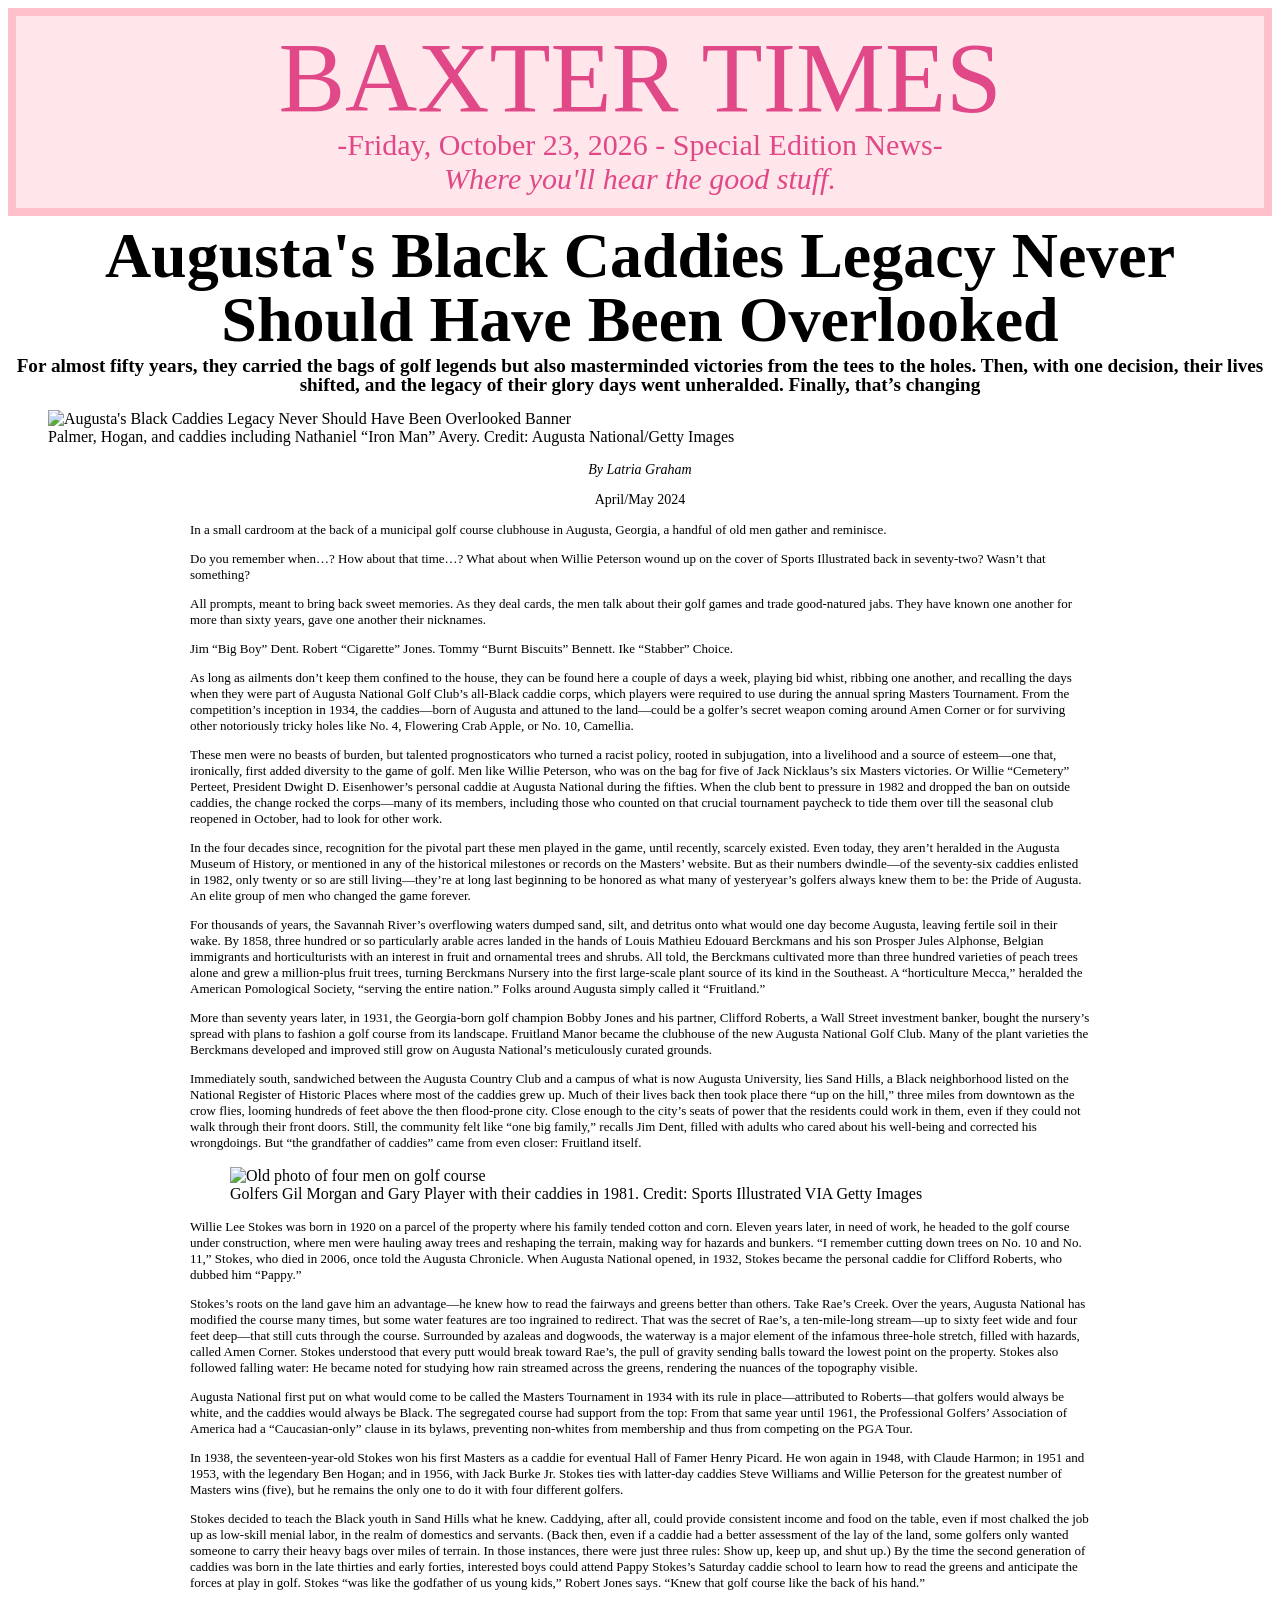
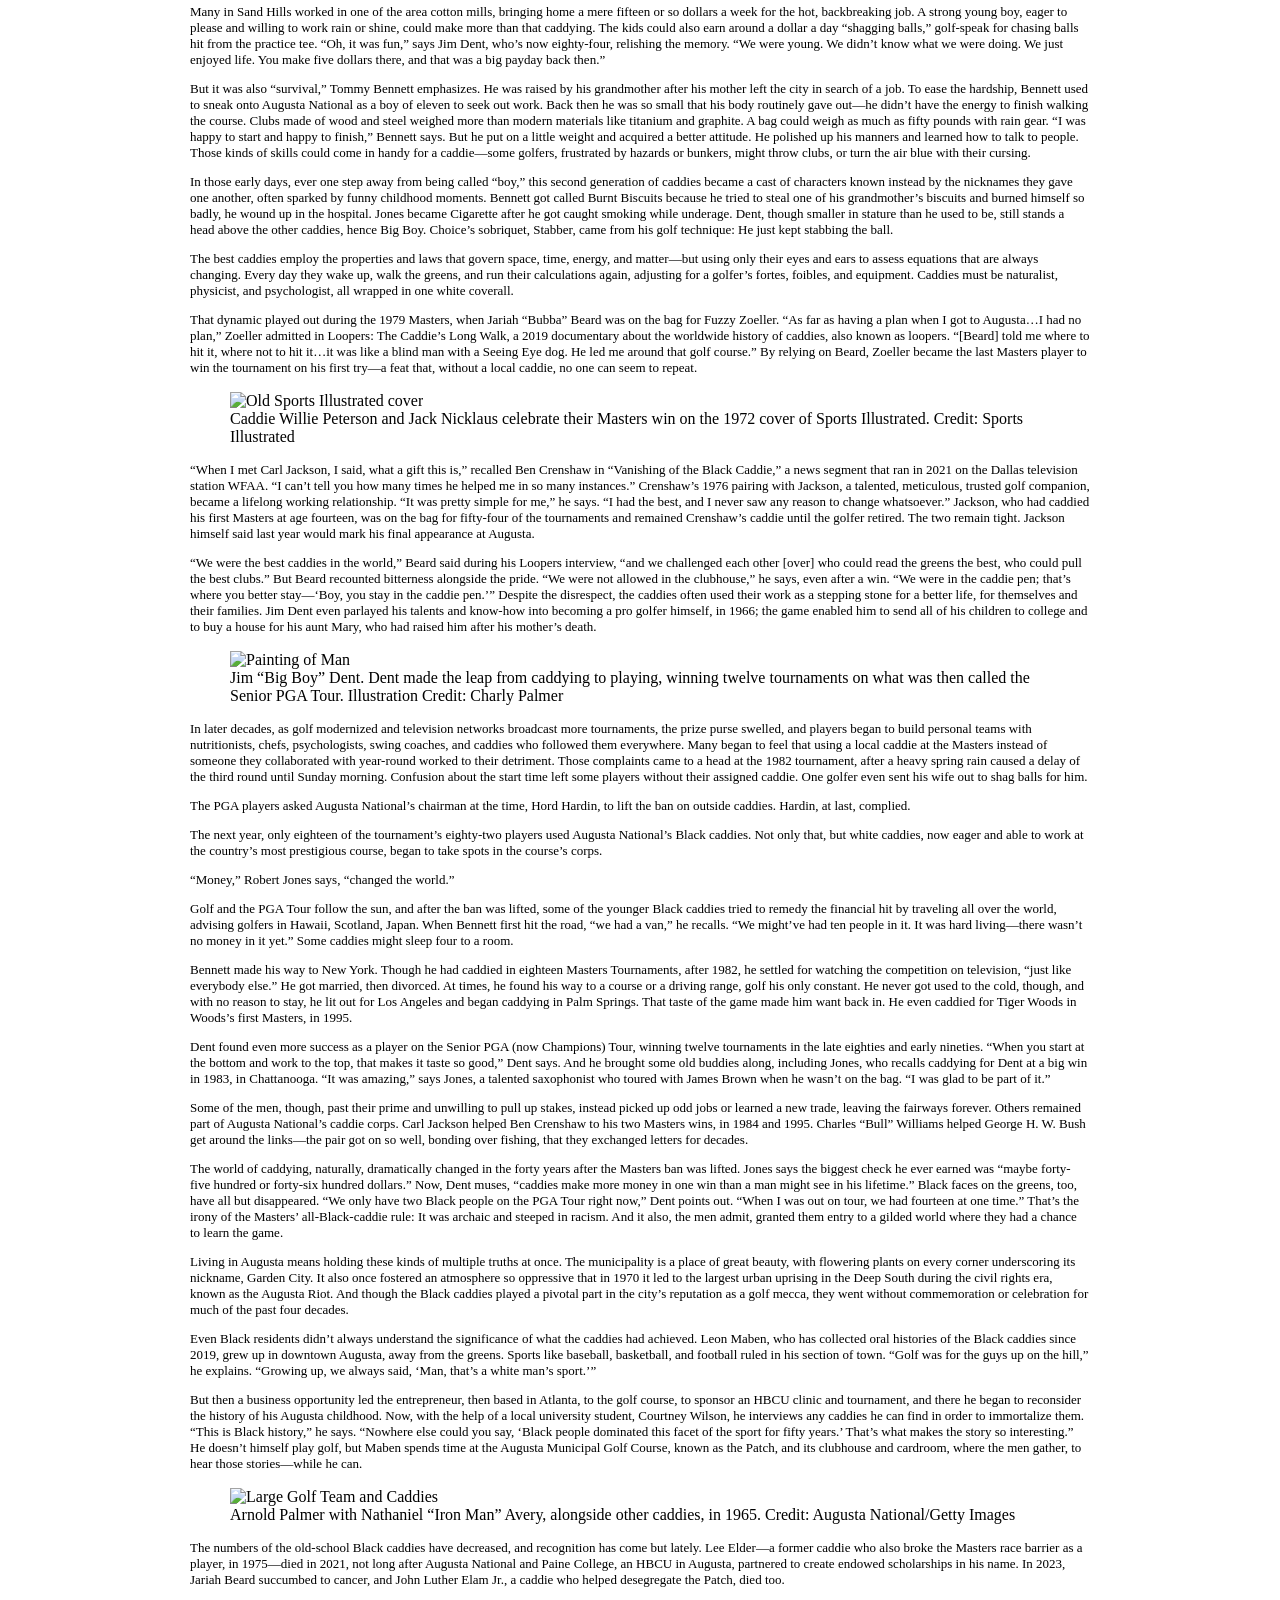
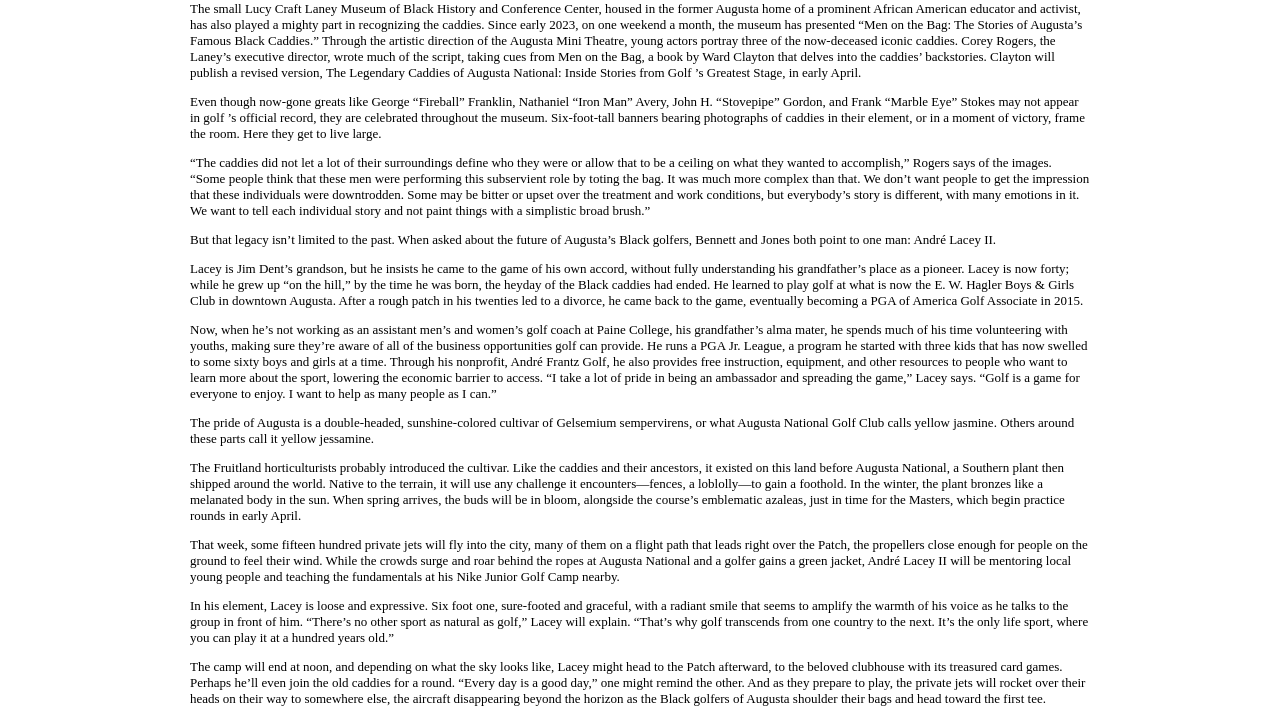
==== JBmidterm/index.html @ 736a3335 "Update index.html" ====
<!DOCTYPE html>
<html lang="en">
    <head>
        <link rel="stylesheet" href="stylesheet.css">
    </head>
    <body>
        <div class="times">
            <h1 class="times2">BAXTER TIMES</h1>
            <p class="date"> -Friday, October 23, 2026 - Special Edition News-</p>
            <p class="goodstuff">Where you'll hear the good stuff.</p>
</div>
        <header>
<title>Augusta's Black Caddies Legacy Never Should Have Been Overlooked</title>
<h1>Augusta's Black Caddies Legacy Never Should Have Been Overlooked</h1>
<h3>For almost fifty years, they carried the bags of golf legends but also masterminded victories from the tees to the holes. Then, with one decision, their lives shifted, and the legacy of their glory days went unheralded. Finally, that’s changing
</h3>

<figure>
<img src="images/image7.jpg" alt="Augusta's Black Caddies Legacy Never Should Have Been Overlooked Banner" class="banner">
<figcaption>Palmer, Hogan, and caddies including Nathaniel “Iron Man” Avery. Credit: Augusta National/Getty Images</figcaption>
</figure>

<section id="byline">
    <p>By Latria Graham</p>
</section>

<section class="published">
<p>April/May 2024</p>
</section>

</header>
<div id="content">

    <section class="para">
<p>In a small cardroom at the back of a municipal golf course clubhouse in Augusta, Georgia, a handful of old men gather and reminisce.
</p></section>

<section class="para">
<p>Do you remember when…? How about that time…? What about when Willie Peterson wound up on the cover of Sports Illustrated back in seventy-two? Wasn’t that something?
</p></section>

<section class="para">
<p>All prompts, meant to bring back sweet memories. As they deal cards, the men talk about their golf games and trade good-natured jabs. They have known one another for more than sixty years, gave one another their nicknames.
</p></section>

<section class="para">
<p>Jim “Big Boy” Dent. Robert “Cigarette” Jones. Tommy “Burnt Biscuits” Bennett. Ike “Stabber” Choice.</p>
</section>

<section class="para">
<p>As long as ailments don’t keep them confined to the house, they can be found here a couple of days a week, playing bid whist, ribbing one another, and recalling the days when they were part of Augusta National Golf Club’s all-Black caddie corps, which players were required to use during the annual spring Masters Tournament. From the competition’s inception in 1934, the caddies—born of Augusta and attuned to the land—could be a golfer’s secret weapon coming around Amen Corner or for surviving other notoriously tricky holes like No. 4, Flowering Crab Apple, or No. 10, Camellia.
</p></section>

<section class="para">
<p>These men were no beasts of burden, but talented prognosticators who turned a racist policy, rooted in subjugation, into a livelihood and a source of esteem—one that, ironically, first added diversity to the game of golf. Men like Willie Peterson, who was on the bag for five of Jack Nicklaus’s six Masters victories. Or Willie “Cemetery” Perteet, President Dwight D. Eisenhower’s personal caddie at Augusta National during the fifties. When the club bent to pressure in 1982 and dropped the ban on outside caddies, the change rocked the corps—many of its members, including those who counted on that crucial tournament paycheck to tide them over till the seasonal club reopened in October, had to look for other work.
</p></section>

<section class="para">
<p>
In the four decades since, recognition for the pivotal part these men played in the game, until recently, scarcely existed. Even today, they aren’t heralded in the Augusta Museum of History, or mentioned in any of the historical milestones or records on the Masters’ website. But as their numbers dwindle—of the seventy-six caddies enlisted in 1982, only twenty or so are still living—they’re at long last beginning to be honored as what many of yesteryear’s golfers always knew them to be: the Pride of Augusta. An elite group of men who changed the game forever.
</p></section>

<section class="para">
<p>
For thousands of years, the Savannah River’s overflowing waters dumped sand, silt, and detritus onto what would one day become Augusta, leaving fertile soil in their wake. By 1858, three hundred or so particularly arable acres landed in the hands of Louis Mathieu Edouard Berckmans and his son Prosper Jules Alphonse, Belgian immigrants and horticulturists with an interest in fruit and ornamental trees and shrubs. All told, the Berckmans cultivated more than three hundred varieties of peach trees alone and grew a million-plus fruit trees, turning Berckmans Nursery into the first large-scale plant source of its kind in the Southeast. A “horticulture Mecca,” heralded the American Pomological Society, “serving the entire nation.” Folks around Augusta simply called it “Fruitland.”
</p></section>

<section class="para">
<p>
More than seventy years later, in 1931, the Georgia-born golf champion Bobby Jones and his partner, Clifford Roberts, a Wall Street investment banker, bought the nursery’s spread with plans to fashion a golf course from its landscape. Fruitland Manor became the clubhouse of the new Augusta National Golf Club. Many of the plant varieties the Berckmans developed and improved still grow on Augusta National’s meticulously curated grounds.
</p></section>

<section class="para">
<p>
Immediately south, sandwiched between the Augusta Country Club and a campus of what is now Augusta University, lies Sand Hills, a Black neighborhood listed on the National Register of Historic Places where most of the caddies grew up. Much of their lives back then took place there “up on the hill,” three miles from downtown as the crow flies, looming hundreds of feet above the then flood-prone city. Close enough to the city’s seats of power that the residents could work in them, even if they could not walk through their front doors. Still, the community felt like “one big family,” recalls Jim Dent, filled with adults who cared about his well-being and corrected his wrongdoings. But “the grandfather of caddies” came from even closer: Fruitland itself.
</p></section>

<figure>
<img src="images/image9.jpg" alt="Old photo of four men on golf course" class="photo">
<figcaption>Golfers Gil Morgan and Gary Player with their caddies in 1981. Credit: Sports Illustrated VIA Getty Images</figcaption>
</figure>

<section class="para">
<p>
Willie Lee Stokes was born in 1920 on a parcel of the property where his family tended cotton and corn. Eleven years later, in need of work, he headed to the golf course under construction, where men were hauling away trees and reshaping the terrain, making way for hazards and bunkers. “I remember cutting down trees on No. 10 and No. 11,” Stokes, who died in 2006, once told the Augusta Chronicle. When Augusta National opened, in 1932, Stokes became the personal caddie for Clifford Roberts, who dubbed him “Pappy.”
</p></section>

<section class="para">
<p>
Stokes’s roots on the land gave him an advantage—he knew how to read the fairways and greens better than others. Take Rae’s Creek. Over the years, Augusta National has modified the course many times, but some water features are too ingrained to redirect. That was the secret of Rae’s, a ten-mile-long stream—up to sixty feet wide and four feet deep—that still cuts through the course. Surrounded by azaleas and dogwoods, the waterway is a major element of the infamous three-hole stretch, filled with hazards, called Amen Corner. Stokes understood that every putt would break toward Rae’s, the pull of gravity sending balls toward the lowest point on the property. Stokes also followed falling water: He became noted for studying how rain streamed across the greens, rendering the nuances of the topography visible.
</p></section>

<section class="para">
<p>
Augusta National first put on what would come to be called the Masters Tournament in 1934 with its rule in place—attributed to Roberts—that golfers would always be white, and the caddies would always be Black. The segregated course had support from the top: From that same year until 1961, the Professional Golfers’ Association of America had a “Caucasian-only” clause in its bylaws, preventing non-whites from membership and thus from competing on the PGA Tour.
</p></section>

<section class="para">
<p>
In 1938, the seventeen-year-old Stokes won his first Masters as a caddie for eventual Hall of Famer Henry Picard. He won again in 1948, with Claude Harmon; in 1951 and 1953, with the legendary Ben Hogan; and in 1956, with Jack Burke Jr. Stokes ties with latter-day caddies Steve Williams and Willie Peterson for the greatest number of Masters wins (five), but he remains the only one to do it with four different golfers.
</p></section>

<section class="para">
<p>
Stokes decided to teach the Black youth in Sand Hills what he knew. Caddying, after all, could provide consistent income and food on the table, even if most chalked the job up as low-skill menial labor, in the realm of domestics and servants. (Back then, even if a caddie had a better assessment of the lay of the land, some golfers only wanted someone to carry their heavy bags over miles of terrain. In those instances, there were just three rules: Show up, keep up, and shut up.) By the time the second generation of caddies was born in the late thirties and early forties, interested boys could attend Pappy Stokes’s Saturday caddie school to learn how to read the greens and anticipate the forces at play in golf. Stokes “was like the godfather of us young kids,” Robert Jones says. “Knew that golf course like the back of his hand.”
</p></section>

<section class="para">
<p>
Many in Sand Hills worked in one of the area cotton mills, bringing home a mere fifteen or so dollars a week for the hot, backbreaking job. A strong young boy, eager to please and willing to work rain or shine, could make more than that caddying. The kids could also earn around a dollar a day “shagging balls,” golf-speak for chasing balls hit from the practice tee. “Oh, it was fun,” says Jim Dent, who’s now eighty-four, relishing the memory. “We were young. We didn’t know what we were doing. We just enjoyed life. You make five dollars there, and that was a big payday back then.”
</p></section>

<section class="para">
<p>
But it was also “survival,” Tommy Bennett emphasizes. He was raised by his grandmother after his mother left the city in search of a job. To ease the hardship, Bennett used to sneak onto Augusta National as a boy of eleven to seek out work. Back then he was so small that his body routinely gave out—he didn’t have the energy to finish walking the course. Clubs made of wood and steel weighed more than modern materials like titanium and graphite. A bag could weigh as much as fifty pounds with rain gear. “I was happy to start and happy to finish,” Bennett says. But he put on a little weight and acquired a better attitude. He polished up his manners and learned how to talk to people. Those kinds of skills could come in handy for a caddie—some golfers, frustrated by hazards or bunkers, might throw clubs, or turn the air blue with their cursing.
</p></section>

<section class="para">
<p>
In those early days, ever one step away from being called “boy,” this second generation of caddies became a cast of characters known instead by the nicknames they gave one another, often sparked by funny childhood moments. Bennett got called Burnt Biscuits because he tried to steal one of his grandmother’s biscuits and burned himself so badly, he wound up in the hospital. Jones became Cigarette after he got caught smoking while underage. Dent, though smaller in stature than he used to be, still stands a head above the other caddies, hence Big Boy. Choice’s sobriquet, Stabber, came from his golf technique: He just kept stabbing the ball.
</p></section>

<section class="para">
<p>
The best caddies employ the properties and laws that govern space, time, energy, and matter—but using only their eyes and ears to assess equations that are always changing. Every day they wake up, walk the greens, and run their calculations again, adjusting for a golfer’s fortes, foibles, and equipment. Caddies must be naturalist, physicist, and psychologist, all wrapped in one white coverall.
</p></section>

<section class="para">
<p>
That dynamic played out during the 1979 Masters, when Jariah “Bubba” Beard was on the bag for Fuzzy Zoeller. “As far as having a plan when I got to Augusta…I had no plan,” Zoeller admitted in Loopers: The Caddie’s Long Walk, a 2019 documentary about the worldwide history of caddies, also known as loopers. “[Beard] told me where to hit it, where not to hit it…it was like a blind man with a Seeing Eye dog. He led me around that golf course.” By relying on Beard, Zoeller became the last Masters player to win the tournament on his first try—a feat that, without a local caddie, no one can seem to repeat.
</p></section>

<figure>
<img src="images/image4.jpg" alt="Old Sports Illustrated cover" class="photo">
<figcaption>Caddie Willie Peterson and Jack Nicklaus celebrate their Masters win on the 1972 cover of Sports Illustrated. Credit: Sports Illustrated</figcaption>
</figure>

<section class="para">
<p>
“When I met Carl Jackson, I said, what a gift this is,” recalled Ben Crenshaw in “Vanishing of the Black Caddie,” a news segment that ran in 2021 on the Dallas television station WFAA. “I can’t tell you how many times he helped me in so many instances.” Crenshaw’s 1976 pairing with Jackson, a talented, meticulous, trusted golf companion, became a lifelong working relationship. “It was pretty simple for me,” he says. “I had the best, and I never saw any reason to change whatsoever.” Jackson, who had caddied his first Masters at age fourteen, was on the bag for fifty-four of the tournaments and remained Crenshaw’s caddie until the golfer retired. The two remain tight. Jackson himself said last year would mark his final appearance at Augusta.
</p></section>

<section class="para">
<p>
“We were the best caddies in the world,” Beard said during his Loopers interview, “and we challenged each other [over] who could read the greens the best, who could pull the best clubs.” But Beard recounted bitterness alongside the pride. “We were not allowed in the clubhouse,” he says, even after a win. “We were in the caddie pen; that’s where you better stay—‘Boy, you stay in the caddie pen.’” Despite the disrespect, the caddies often used their work as a stepping stone for a better life, for themselves and their families. Jim Dent even parlayed his talents and know-how into becoming a pro golfer himself, in 1966; the game enabled him to send all of his children to college and to buy a house for his aunt Mary, who had raised him after his mother’s death.
</p></section>

<figure>
<img src="images/image6.jpg" alt="Painting of Man" class="photo">
<figcaption>Jim “Big Boy” Dent. Dent made the leap from caddying to playing, winning twelve tournaments on what was then called the Senior PGA Tour. Illustration Credit: Charly Palmer
</figcaption>
</figure>

<section class="para">
<p>
In later decades, as golf modernized and television networks broadcast more tournaments, the prize purse swelled, and players began to build personal teams with nutritionists, chefs, psychologists, swing coaches, and caddies who followed them everywhere. Many began to feel that using a local caddie at the Masters instead of someone they collaborated with year-round worked to their detriment. Those complaints came to a head at the 1982 tournament, after a heavy spring rain caused a delay of the third round until Sunday morning. Confusion about the start time left some players without their assigned caddie. One golfer even sent his wife out to shag balls for him.
</p></section>

<section class="para">
<p>
The PGA players asked Augusta National’s chairman at the time, Hord Hardin, to lift the ban on outside caddies. Hardin, at last, complied.
</p></section>

<section class="para">
<p>
The next year, only eighteen of the tournament’s eighty-two players used Augusta National’s Black caddies. Not only that, but white caddies, now eager and able to work at the country’s most prestigious course, began to take spots in the course’s corps.
</p></section>

<section class="para">
<p>
“Money,” Robert Jones says, “changed the world.”
</p></section>

<section class="para">
<p>
Golf and the PGA Tour follow the sun, and after the ban was lifted, some of the younger Black caddies tried to remedy the financial hit by traveling all over the world, advising golfers in Hawaii, Scotland, Japan. When Bennett first hit the road, “we had a van,” he recalls. “We might’ve had ten people in it. It was hard living—there wasn’t no money in it yet.” Some caddies might sleep four to a room.
</p></section>

<section class="para">
<p>
Bennett made his way to New York. Though he had caddied in eighteen Masters Tournaments, after 1982, he settled for watching the competition on television, “just like everybody else.” He got married, then divorced. At times, he found his way to a course or a driving range, golf his only constant. He never got used to the cold, though, and with no reason to stay, he lit out for Los Angeles and began caddying in Palm Springs. That taste of the game made him want back in. He even caddied for Tiger Woods in Woods’s first Masters, in 1995.
</p></section>

<section class="para">
<p>
Dent found even more success as a player on the Senior PGA (now Champions) Tour, winning twelve tournaments in the late eighties and early nineties. “When you start at the bottom and work to the top, that makes it taste so good,” Dent says. And he brought some old buddies along, including Jones, who recalls caddying for Dent at a big win in 1983, in Chattanooga. “It was amazing,” says Jones, a talented saxophonist who toured with James Brown when he wasn’t on the bag. “I was glad to be part of it.”
</p></section>

<section class="para">
<p>
Some of the men, though, past their prime and unwilling to pull up stakes, instead picked up odd jobs or learned a new trade, leaving the fairways forever. Others remained part of Augusta National’s caddie corps. Carl Jackson helped Ben Crenshaw to his two Masters wins, in 1984 and 1995. Charles “Bull” Williams helped George H. W. Bush get around the links—the pair got on so well, bonding over fishing, that they exchanged letters for decades.
</p></section>

<section class="para">
<p>
The world of caddying, naturally, dramatically changed in the forty years after the Masters ban was lifted. Jones says the biggest check he ever earned was “maybe forty-five hundred or forty-six hundred dollars.” Now, Dent muses, “caddies make more money in one win than a man might see in his lifetime.” Black faces on the greens, too, have all but disappeared. “We only have two Black people on the PGA Tour right now,” Dent points out. “When I was out on tour, we had fourteen at one time.” That’s the irony of the Masters’ all-Black-caddie rule: It was archaic and steeped in racism. And it also, the men admit, granted them entry to a gilded world where they had a chance to learn the game.
</p></section>

<section class="para">
<p>
Living in Augusta means holding these kinds of multiple truths at once. The municipality is a place of great beauty, with flowering plants on every corner underscoring its nickname, Garden City. It also once fostered an atmosphere so oppressive that in 1970 it led to the largest urban uprising in the Deep South during the civil rights era, known as the Augusta Riot. And though the Black caddies played a pivotal part in the city’s reputation as a golf mecca, they went without commemoration or celebration for much of the past four decades.
</p></section>

<section class="para">
<p>
Even Black residents didn’t always understand the significance of what the caddies had achieved. Leon Maben, who has collected oral histories of the Black caddies since 2019, grew up in downtown Augusta, away from the greens. Sports like baseball, basketball, and football ruled in his section of town. “Golf was for the guys up on the hill,” he explains. “Growing up, we always said, ‘Man, that’s a white man’s sport.’”
</p></section>

<section class="para">
<p>
But then a business opportunity led the entrepreneur, then based in Atlanta, to the golf course, to sponsor an HBCU clinic and tournament, and there he began to reconsider the history of his Augusta childhood. Now, with the help of a local university student, Courtney Wilson, he interviews any caddies he can find in order to immortalize them. “This is Black history,” he says. “Nowhere else could you say, ‘Black people dominated this facet of the sport for fifty years.’ That’s what makes the story so interesting.” He doesn’t himself play golf, but Maben spends time at the Augusta Municipal Golf Course, known as the Patch, and its clubhouse and cardroom, where the men gather, to hear those stories—while he can.
</p></section>

<figure>
<img src="images/image3.jpg" alt="Large Golf Team and Caddies" class="photo">
<figcaption>Arnold Palmer with Nathaniel “Iron Man” Avery, alongside other caddies, in 1965. Credit: Augusta National/Getty Images</figcaption>
</figure>

<section class="para">
<p>
The numbers of the old-school Black caddies have decreased, and recognition has come but lately. Lee Elder—a former caddie who also broke the Masters race barrier as a player, in 1975—died in 2021, not long after Augusta National and Paine College, an HBCU in Augusta, partnered to create endowed scholarships in his name. In 2023, Jariah Beard succumbed to cancer, and John Luther Elam Jr., a caddie who helped desegregate the Patch, died too.
</p></section>

<section class="para">
<p>
The small Lucy Craft Laney Museum of Black History and Conference Center, housed in the former Augusta home of a prominent African American educator and activist, has also played a mighty part in recognizing the caddies. Since early 2023, on one weekend a month, the museum has presented “Men on the Bag: The Stories of Augusta’s Famous Black Caddies.” Through the artistic direction of the Augusta Mini Theatre, young actors portray three of the now-deceased iconic caddies. Corey Rogers, the Laney’s executive director, wrote much of the script, taking cues from Men on the Bag, a book by Ward Clayton that delves into the caddies’ backstories. Clayton will publish a revised version, The Legendary Caddies of Augusta National: Inside Stories from Golf ’s Greatest Stage, in early April.
</p></section>

<section class="para">
<p>
Even though now-gone greats like George “Fireball” Franklin, Nathaniel “Iron Man” Avery, John H. “Stovepipe” Gordon, and Frank “Marble Eye” Stokes may not appear in golf ’s official record, they are celebrated throughout the museum. Six-foot-tall banners bearing photographs of caddies in their element, or in a moment of victory, frame the room. Here they get to live large.
</p></section>

<section class="para">
<p>
“The caddies did not let a lot of their surroundings define who they were or allow that to be a ceiling on what they wanted to accomplish,” Rogers says of the images. “Some people think that these men were performing this subservient role by toting the bag. It was much more complex than that. We don’t want people to get the impression that these individuals were downtrodden. Some may be bitter or upset over the treatment and work conditions, but everybody’s story is different, with many emotions in it. We want to tell each individual story and not paint things with a simplistic broad brush.”
</p></section>

<section class="para">
<p>
But that legacy isn’t limited to the past. When asked about the future of Augusta’s Black golfers, Bennett and Jones both point to one man: André Lacey II.
</p></section>

<section class="para">
<p>
Lacey is Jim Dent’s grandson, but he insists he came to the game of his own accord, without fully understanding his grandfather’s place as a pioneer. Lacey is now forty; while he grew up “on the hill,” by the time he was born, the heyday of the Black caddies had ended. He learned to play golf at what is now the E. W. Hagler Boys & Girls Club in downtown Augusta. After a rough patch in his twenties led to a divorce, he came back to the game, eventually becoming a PGA of America Golf Associate in 2015.
</p></section>

<section class="para">
<p>
Now, when he’s not working as an assistant men’s and women’s golf coach at Paine College, his grandfather’s alma mater, he spends much of his time volunteering with youths, making sure they’re aware of all of the business opportunities golf can provide. He runs a PGA Jr. League, a program he started with three kids that has now swelled to some sixty boys and girls at a time. Through his nonprofit, André Frantz Golf, he also provides free instruction, equipment, and other resources to people who want to learn more about the sport, lowering the economic barrier to access. “I take a lot of pride in being an ambassador and spreading the game,” Lacey says. “Golf is a game for everyone to enjoy. I want to help as many people as I can.”
</p></section>

<section class="para">
<p>
The pride of Augusta is a double-headed, sunshine-colored cultivar of Gelsemium sempervirens, or what Augusta National Golf Club calls yellow jasmine. Others around these parts call it yellow jessamine.
</p></section>

<section class="para">
<p>
The Fruitland horticulturists probably introduced the cultivar. Like the caddies and their ancestors, it existed on this land before Augusta National, a Southern plant then shipped around the world. Native to the terrain, it will use any challenge it encounters—fences, a loblolly—to gain a foothold. In the winter, the plant bronzes like a melanated body in the sun. When spring arrives, the buds will be in bloom, alongside the course’s emblematic azaleas, just in time for the Masters, which begin practice rounds in early April.
</p></section>

<section class="para">
<p>
That week, some fifteen hundred private jets will fly into the city, many of them on a flight path that leads right over the Patch, the propellers close enough for people on the ground to feel their wind. While the crowds surge and roar behind the ropes at Augusta National and a golfer gains a green jacket, André Lacey II will be mentoring local young people and teaching the fundamentals at his Nike Junior Golf Camp nearby.
</p></section>

<section class="para">
<p>
In his element, Lacey is loose and expressive. Six foot one, sure-footed and graceful, with a radiant smile that seems to amplify the warmth of his voice as he talks to the group in front of him. “There’s no other sport as natural as golf,” Lacey will explain. “That’s why golf transcends from one country to the next. It’s the only life sport, where you can play it at a hundred years old.”
</p></section>

<section class="para">
<p>
    The camp will end at noon, and depending on what the sky looks like, Lacey might head to the Patch afterward, to the beloved clubhouse with its treasured card games. Perhaps he’ll even join the old caddies for a round. “Every day is a good day,” one might remind the other. And as they prepare to play, the private jets will rocket over their heads on their way to somewhere else, the aircraft disappearing beyond the horizon as the Black golfers of Augusta shoulder their bags and head toward the first tee.
</p></section>

</div>
    </body>
</html>
---- JBmidterm/stylesheet.css ----
.banner {
    width:100%;
    text-align:center;
    height: auto;
    margin: 0 auto;
}
#content {
    margin: 0 auto;
width: 900px;
}
h1 {
    text-align: center; 
    font-size: 4em;
    margin-top: 8px;
    margin-bottom: 4px;
    line-height: 1;
    font-family: Georgia, "sans-serif";
}
h3 {
    font-family: Georgia, "sans-serif";
    margin-top: 0;
    margin-bottom: 8px;
    font-size: 1.2em;
    text-align: center;
    line-height: 1;
}
#byline {
    text-align: center;
    font-family: Georgia, "sans-serif";
    font-size: 14px;
    font-style: italic;
}
.published {
    font-size: 14px;
    text-align: center;
    font-family: Georgia, "sans-serif";
}
.para {
    font-family: Georgia, "sans-serif";
    font-size: 13px;
}
.times {
    text-align: center;
    height: auto;
    border: 8px solid pink;
    background-color: rgb(255, 230,234);
    border-top: 8px solid pink;
    border-bottom: 8px solid pink;
    padding: 12px;
}
.times2 {
    color: rgb(225, 72, 136);
    font: 100px Georgia, "sans-serif";
font-style: bold;
padding: 0;
margin: 0;
line-height: 1;
}
.date {
        color: rgb(225, 72, 136);
font-size: 30px; 
margin: 0;
padding: 0;
letter-spacing: normal;
}
.goodstuff {
            color: rgb(225, 72, 136);
font-size: 30px;
font-style: italic;
letter-spacing: normal;
margin: 0;
}
.photo {
    text-align: center;
    width: 100%;
    margin: 0 auto;
    height: auto;
}
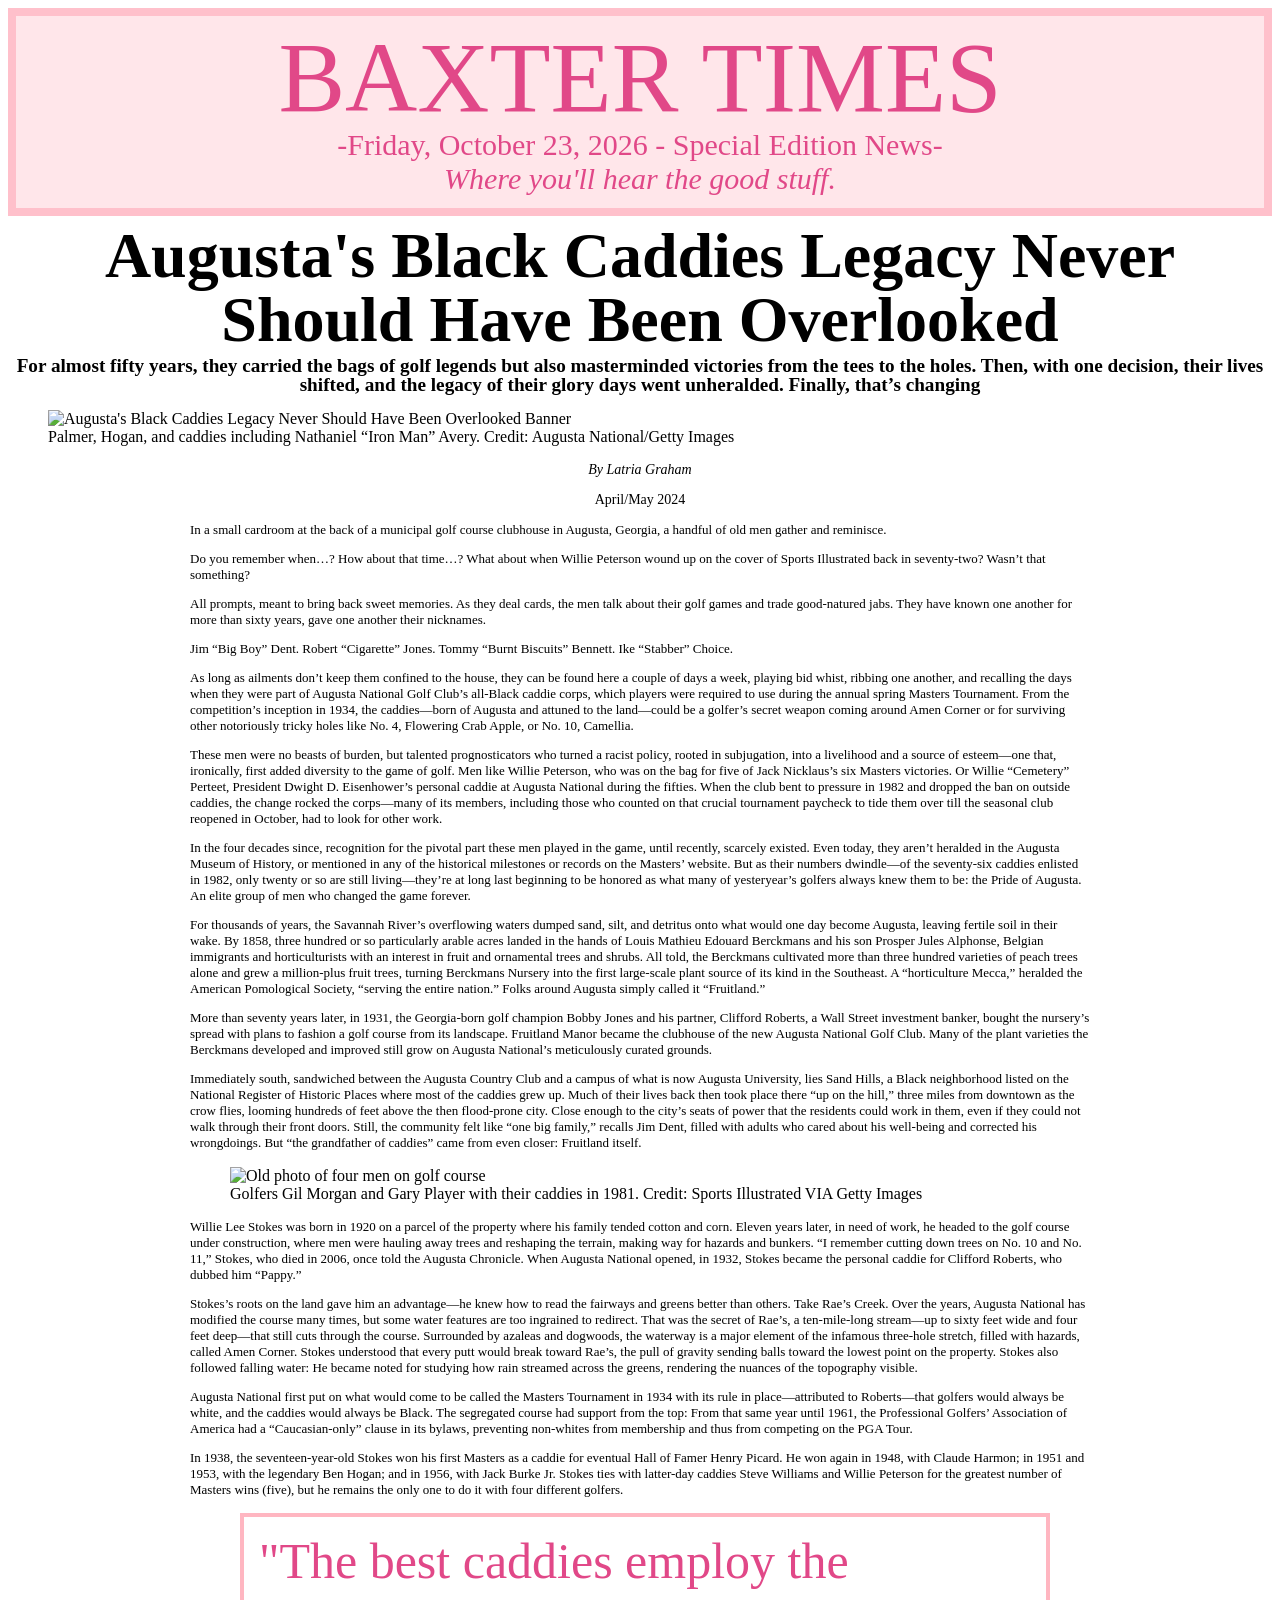
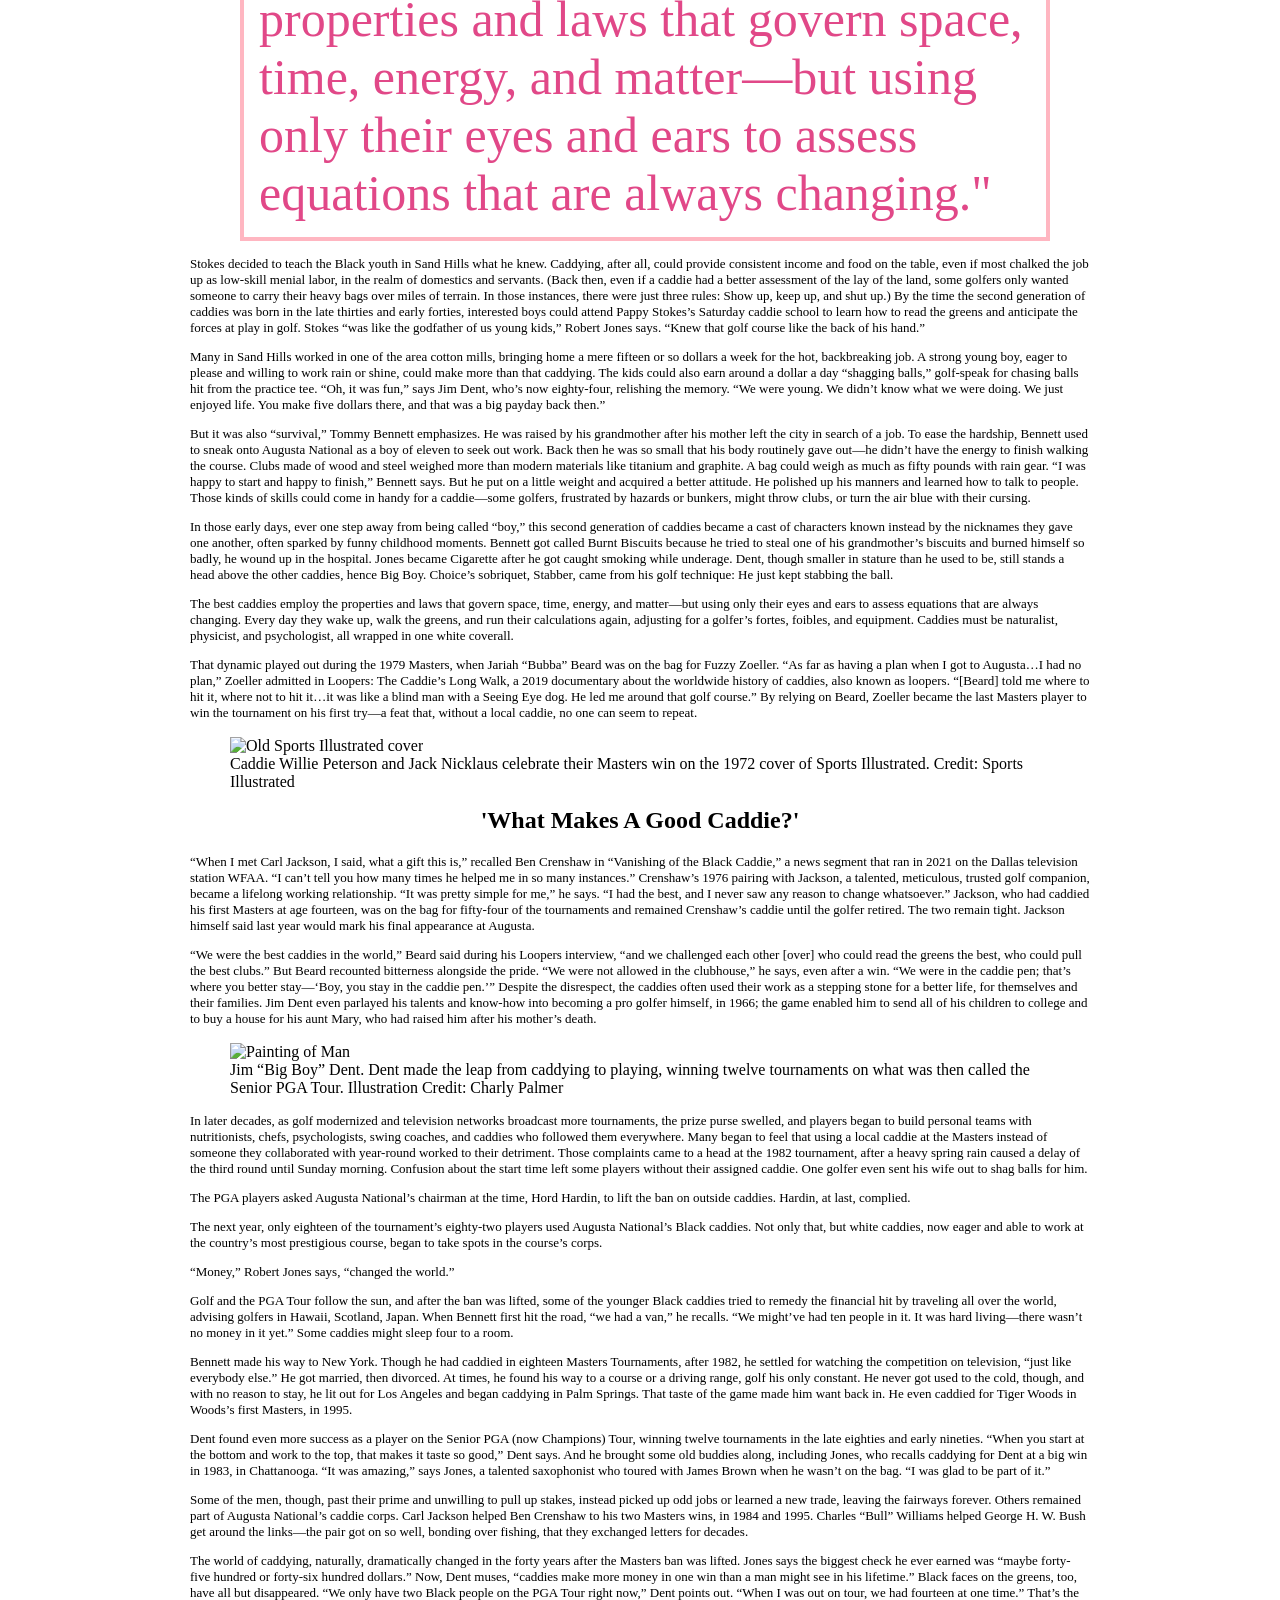
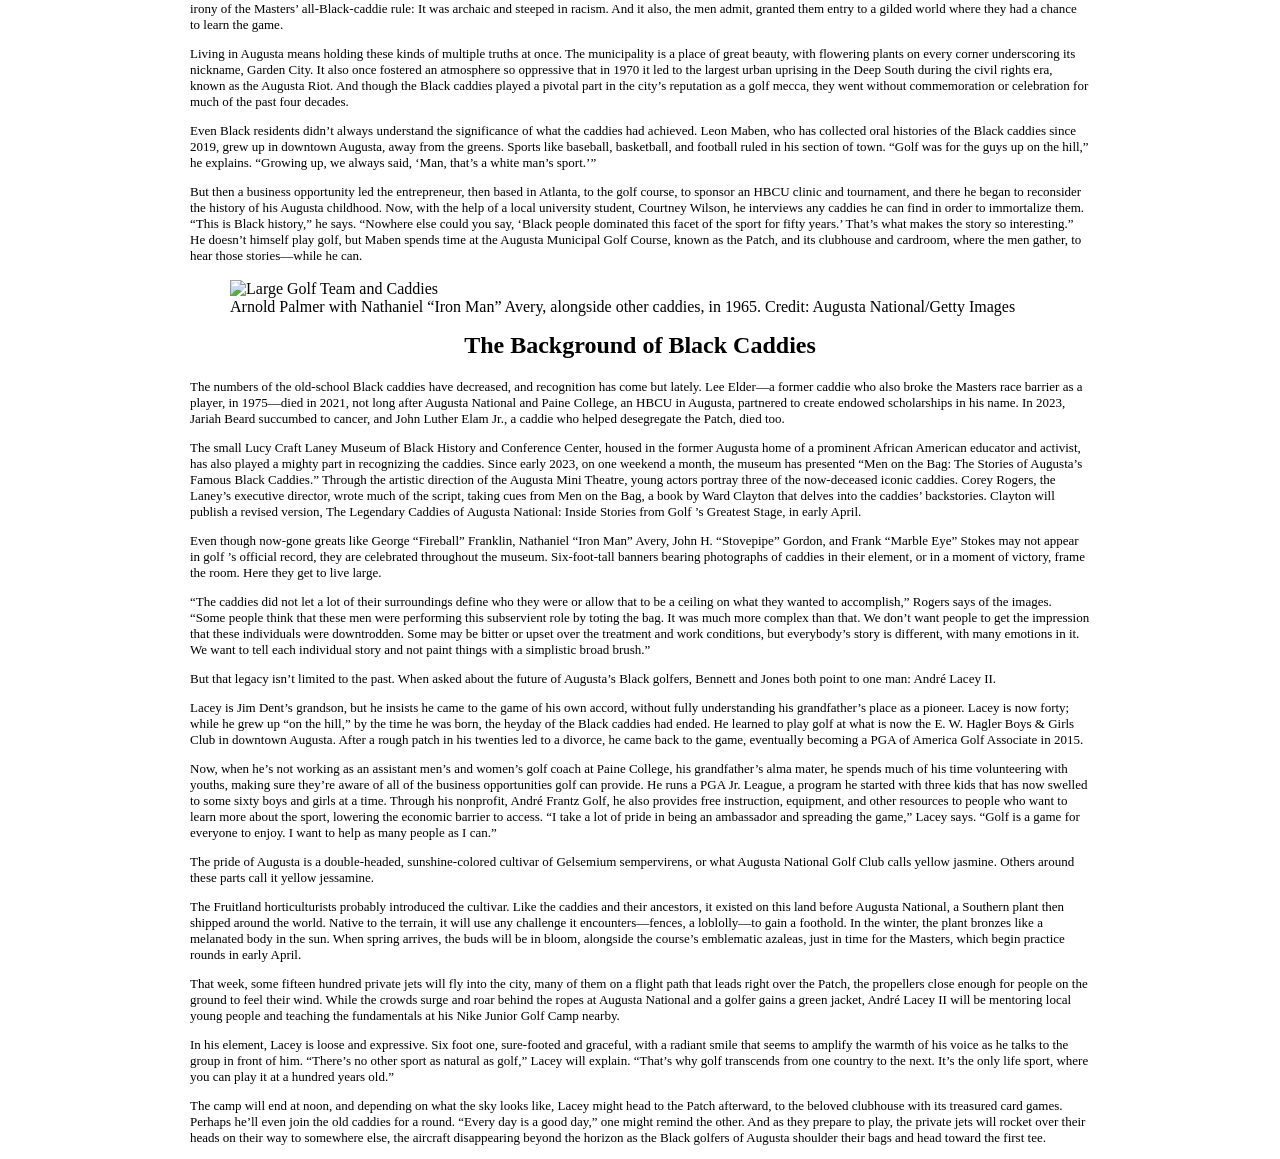
==== commit d5f72b2d: "commit" ====
--- a/JBmidterm/index.html
+++ b/JBmidterm/index.html
@@ -100,6 +100,8 @@
 In 1938, the seventeen-year-old Stokes won his first Masters as a caddie for eventual Hall of Famer Henry Picard. He won again in 1948, with Claude Harmon; in 1951 and 1953, with the legendary Ben Hogan; and in 1956, with Jack Burke Jr. Stokes ties with latter-day caddies Steve Williams and Willie Peterson for the greatest number of Masters wins (five), but he remains the only one to do it with four different golfers.
 </p></section>
 
+<blockquote>"The best caddies employ the properties and laws that govern space, time, energy, and matter—but using only their eyes and ears to assess equations that are always changing."</blockquote>
+
 <section class="para">
 <p>
 Stokes decided to teach the Black youth in Sand Hills what he knew. Caddying, after all, could provide consistent income and food on the table, even if most chalked the job up as low-skill menial labor, in the realm of domestics and servants. (Back then, even if a caddie had a better assessment of the lay of the land, some golfers only wanted someone to carry their heavy bags over miles of terrain. In those instances, there were just three rules: Show up, keep up, and shut up.) By the time the second generation of caddies was born in the late thirties and early forties, interested boys could attend Pappy Stokes’s Saturday caddie school to learn how to read the greens and anticipate the forces at play in golf. Stokes “was like the godfather of us young kids,” Robert Jones says. “Knew that golf course like the back of his hand.”
@@ -134,6 +136,8 @@
 <img src="images/image4.jpg" alt="Old Sports Illustrated cover" class="photo">
 <figcaption>Caddie Willie Peterson and Jack Nicklaus celebrate their Masters win on the 1972 cover of Sports Illustrated. Credit: Sports Illustrated</figcaption>
 </figure>
+
+<h2>'What Makes A Good Caddie?'</h2>
 
 <section class="para">
 <p>
@@ -216,6 +220,8 @@
 <figcaption>Arnold Palmer with Nathaniel “Iron Man” Avery, alongside other caddies, in 1965. Credit: Augusta National/Getty Images</figcaption>
 </figure>
 
+<h2>The Background of Black Caddies</h2>
+
 <section class="para">
 <p>
 The numbers of the old-school Black caddies have decreased, and recognition has come but lately. Lee Elder—a former caddie who also broke the Masters race barrier as a player, in 1975—died in 2021, not long after Augusta National and Paine College, an HBCU in Augusta, partnered to create endowed scholarships in his name. In 2023, Jariah Beard succumbed to cancer, and John Luther Elam Jr., a caddie who helped desegregate the Patch, died too.
--- a/JBmidterm/stylesheet.css
+++ b/JBmidterm/stylesheet.css
@@ -75,4 +75,19 @@
     width: 100%;
     margin: 0 auto;
     height: auto;
+}
+h2 {
+    text-align: center;
+    margin-top: 0;
+    font-size: 1.5em;
+}
+blockquote {
+    font-style: italic;
+    font: 50px Georgia, "sans-serif";
+    margin-top: 15px;
+    margin-bottom: 15px;
+    margin-left: 50px;
+    border: 4px solid lightpink;
+    padding: 15px;
+    color: rgb(225, 72, 136);
 }
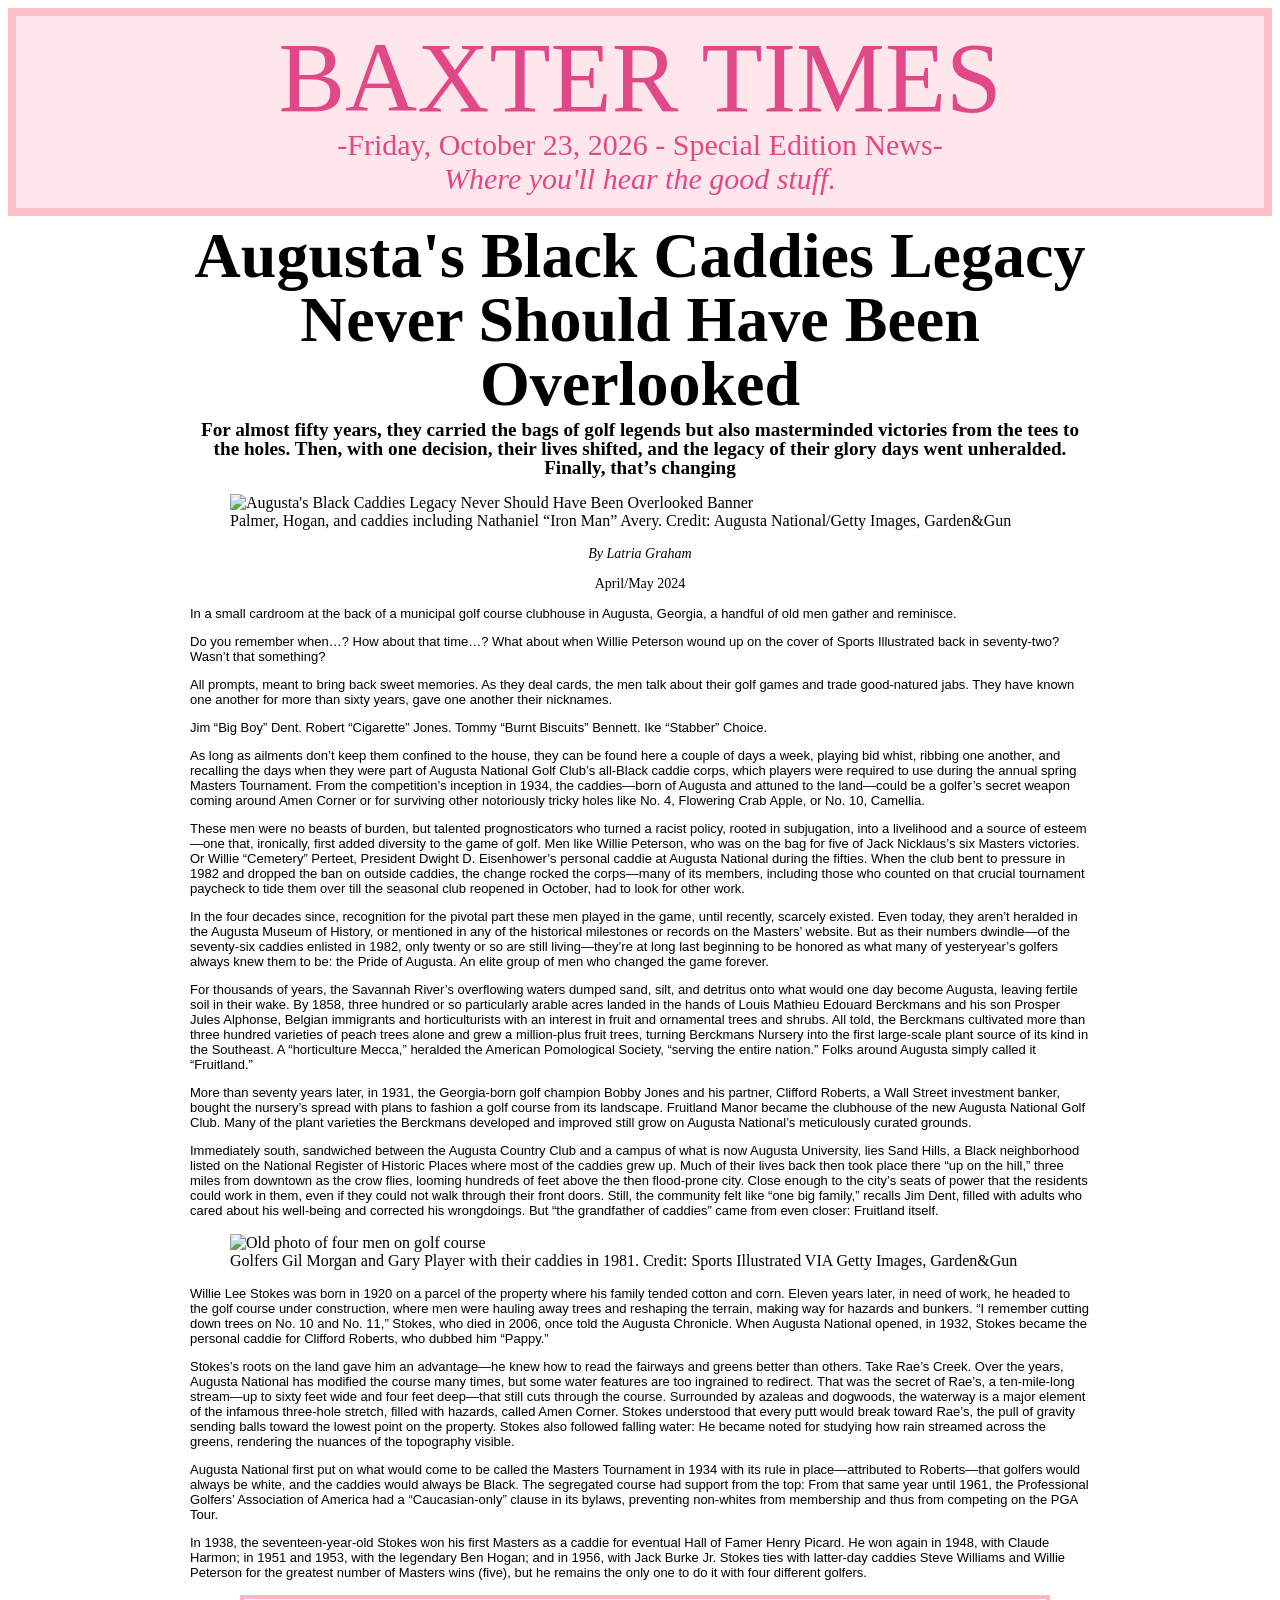
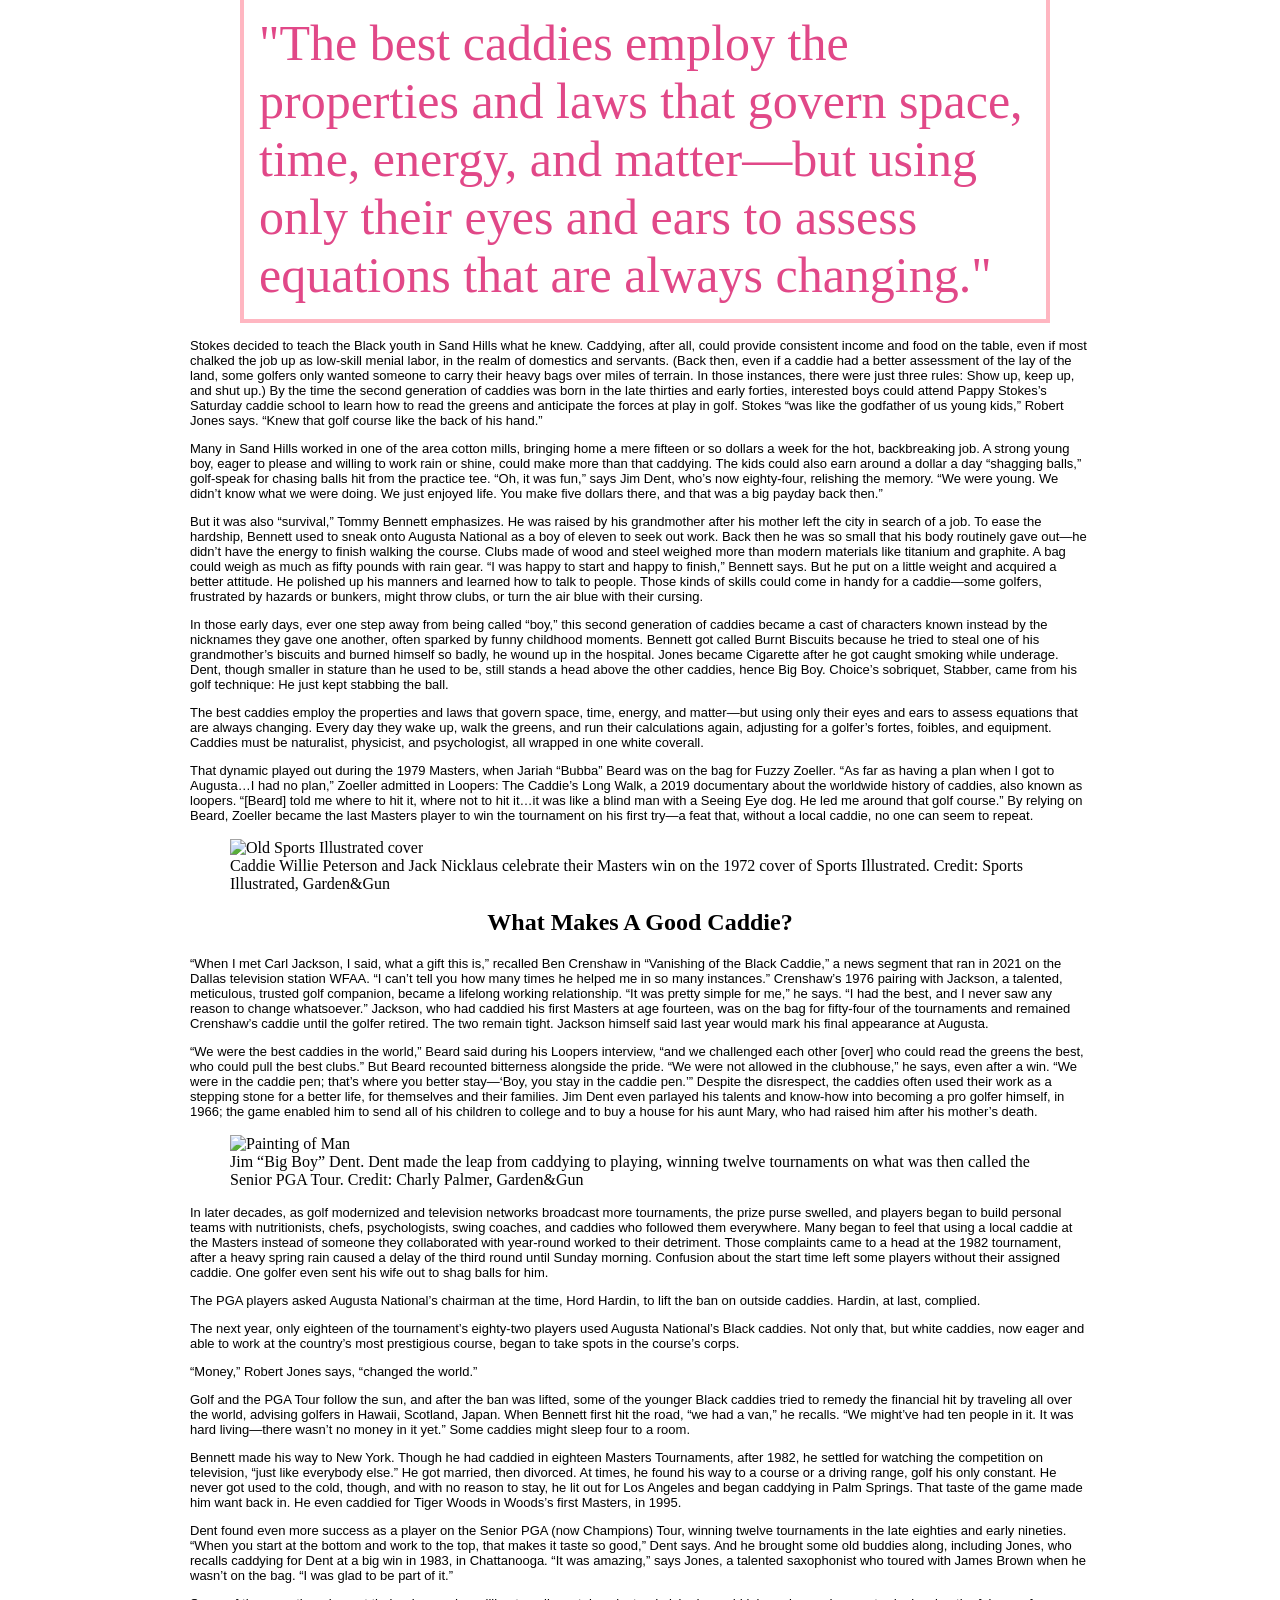
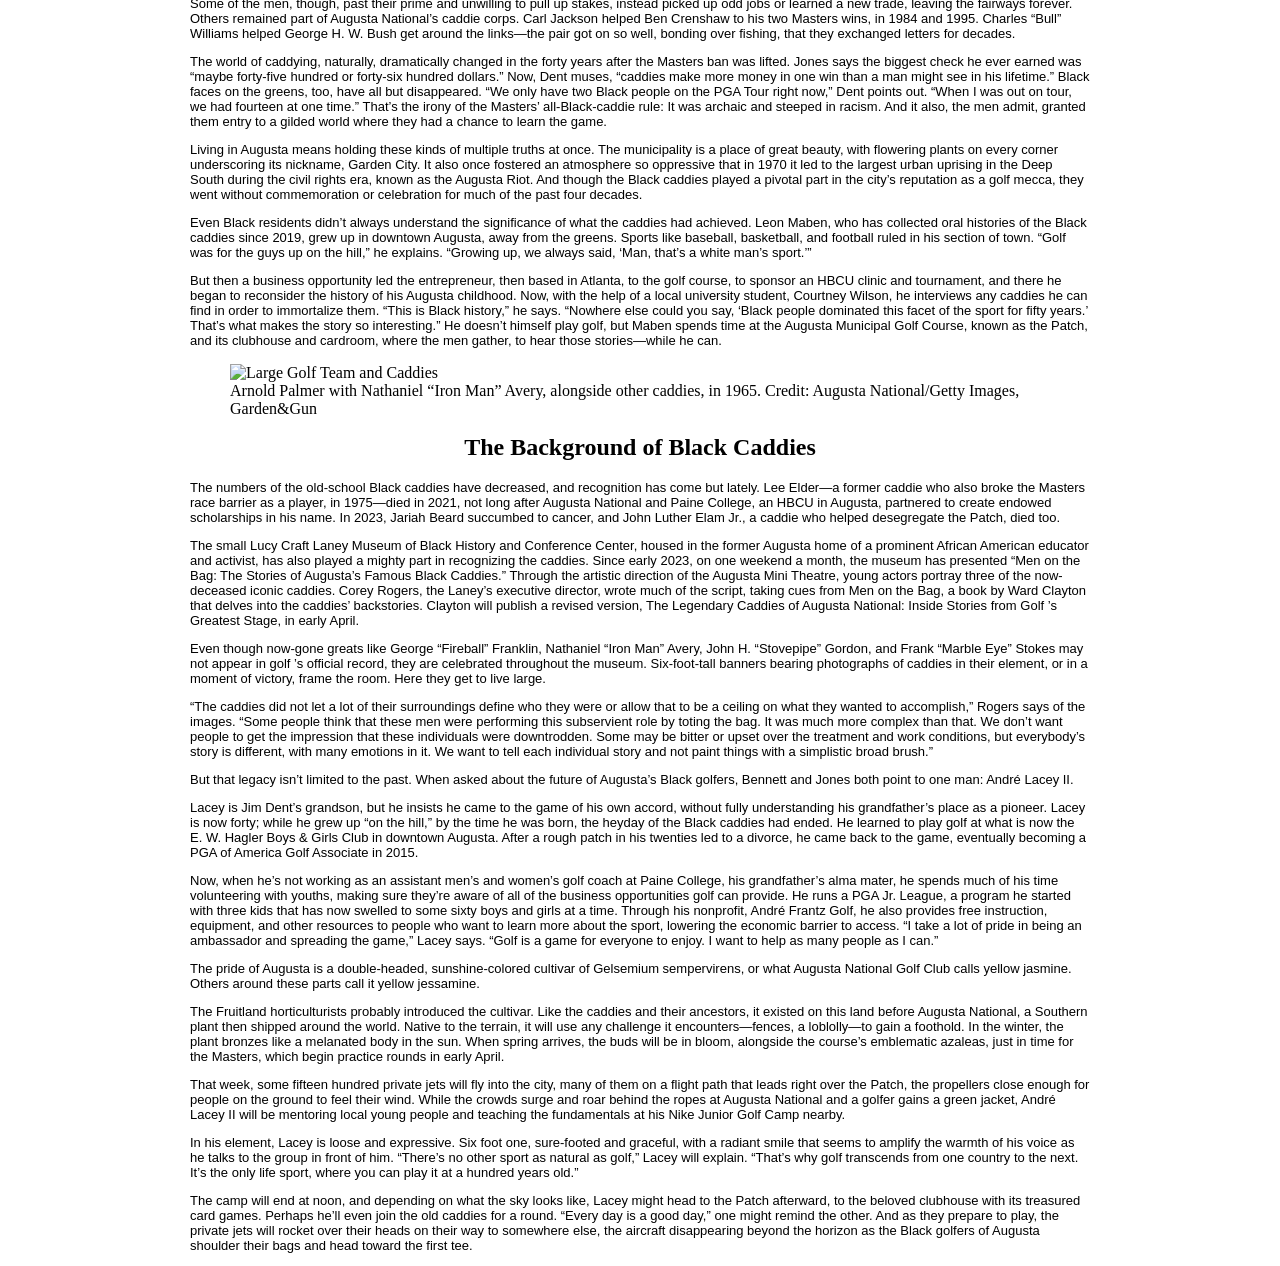
==== commit 9fa08e4c: "commit" ====
--- a/JBmidterm/index.html
+++ b/JBmidterm/index.html
@@ -9,6 +9,8 @@
             <p class="date"> -Friday, October 23, 2026 - Special Edition News-</p>
             <p class="goodstuff">Where you'll hear the good stuff.</p>
 </div>
+
+<div id="content"> 
         <header>
 <title>Augusta's Black Caddies Legacy Never Should Have Been Overlooked</title>
 <h1>Augusta's Black Caddies Legacy Never Should Have Been Overlooked</h1>
@@ -17,7 +19,7 @@
 
 <figure>
 <img src="images/image7.jpg" alt="Augusta's Black Caddies Legacy Never Should Have Been Overlooked Banner" class="banner">
-<figcaption>Palmer, Hogan, and caddies including Nathaniel “Iron Man” Avery. Credit: Augusta National/Getty Images</figcaption>
+<figcaption>Palmer, Hogan, and caddies including Nathaniel “Iron Man” Avery. Credit: Augusta National/Getty Images, Garden&Gun</figcaption>
 </figure>
 
 <section id="byline">
@@ -29,7 +31,6 @@
 </section>
 
 </header>
-<div id="content">
 
     <section class="para">
 <p>In a small cardroom at the back of a municipal golf course clubhouse in Augusta, Georgia, a handful of old men gather and reminisce.
@@ -77,7 +78,7 @@
 
 <figure>
 <img src="images/image9.jpg" alt="Old photo of four men on golf course" class="photo">
-<figcaption>Golfers Gil Morgan and Gary Player with their caddies in 1981. Credit: Sports Illustrated VIA Getty Images</figcaption>
+<figcaption>Golfers Gil Morgan and Gary Player with their caddies in 1981. Credit: Sports Illustrated VIA Getty Images, Garden&Gun</figcaption>
 </figure>
 
 <section class="para">
@@ -134,10 +135,10 @@
 
 <figure>
 <img src="images/image4.jpg" alt="Old Sports Illustrated cover" class="photo">
-<figcaption>Caddie Willie Peterson and Jack Nicklaus celebrate their Masters win on the 1972 cover of Sports Illustrated. Credit: Sports Illustrated</figcaption>
-</figure>
-
-<h2>'What Makes A Good Caddie?'</h2>
+<figcaption>Caddie Willie Peterson and Jack Nicklaus celebrate their Masters win on the 1972 cover of Sports Illustrated. Credit: Sports Illustrated, Garden&Gun</figcaption>
+</figure>
+
+<h2>What Makes A Good Caddie?</h2>
 
 <section class="para">
 <p>
@@ -151,7 +152,7 @@
 
 <figure>
 <img src="images/image6.jpg" alt="Painting of Man" class="photo">
-<figcaption>Jim “Big Boy” Dent. Dent made the leap from caddying to playing, winning twelve tournaments on what was then called the Senior PGA Tour. Illustration Credit: Charly Palmer
+<figcaption>Jim “Big Boy” Dent. Dent made the leap from caddying to playing, winning twelve tournaments on what was then called the Senior PGA Tour. Credit: Charly Palmer, Garden&Gun
 </figcaption>
 </figure>
 
@@ -217,7 +218,7 @@
 
 <figure>
 <img src="images/image3.jpg" alt="Large Golf Team and Caddies" class="photo">
-<figcaption>Arnold Palmer with Nathaniel “Iron Man” Avery, alongside other caddies, in 1965. Credit: Augusta National/Getty Images</figcaption>
+<figcaption>Arnold Palmer with Nathaniel “Iron Man” Avery, alongside other caddies, in 1965. Credit: Augusta National/Getty Images, Garden&Gun</figcaption>
 </figure>
 
 <h2>The Background of Black Caddies</h2>
--- a/JBmidterm/stylesheet.css
+++ b/JBmidterm/stylesheet.css
@@ -14,10 +14,10 @@
     margin-top: 8px;
     margin-bottom: 4px;
     line-height: 1;
-    font-family: Georgia, "sans-serif";
+    font-family: Georgia, 'sans-serif';
 }
 h3 {
-    font-family: Georgia, "sans-serif";
+    font-family: 'Times New Roman', Times, serif;
     margin-top: 0;
     margin-bottom: 8px;
     font-size: 1.2em;
@@ -26,17 +26,17 @@
 }
 #byline {
     text-align: center;
-    font-family: Georgia, "sans-serif";
+    font-family: Georgia, 'sans-serif';
     font-size: 14px;
     font-style: italic;
 }
 .published {
     font-size: 14px;
     text-align: center;
-    font-family: Georgia, "sans-serif";
+    font-family: Georgia, 'sans-serif';
 }
 .para {
-    font-family: Georgia, "sans-serif";
+    font-family: Helvetica, Arial, 'sans-serif';
     font-size: 13px;
 }
 .times {
@@ -50,7 +50,7 @@
 }
 .times2 {
     color: rgb(225, 72, 136);
-    font: 100px Georgia, "sans-serif";
+    font: 100px Georgia, 'sans-serif';
 font-style: bold;
 padding: 0;
 margin: 0;
@@ -78,12 +78,13 @@
 }
 h2 {
     text-align: center;
+    font-family: 'Times New Roman', Times, serif;
     margin-top: 0;
     font-size: 1.5em;
 }
 blockquote {
     font-style: italic;
-    font: 50px Georgia, "sans-serif";
+    font: 50px Georgia, 'sans-serif';
     margin-top: 15px;
     margin-bottom: 15px;
     margin-left: 50px;
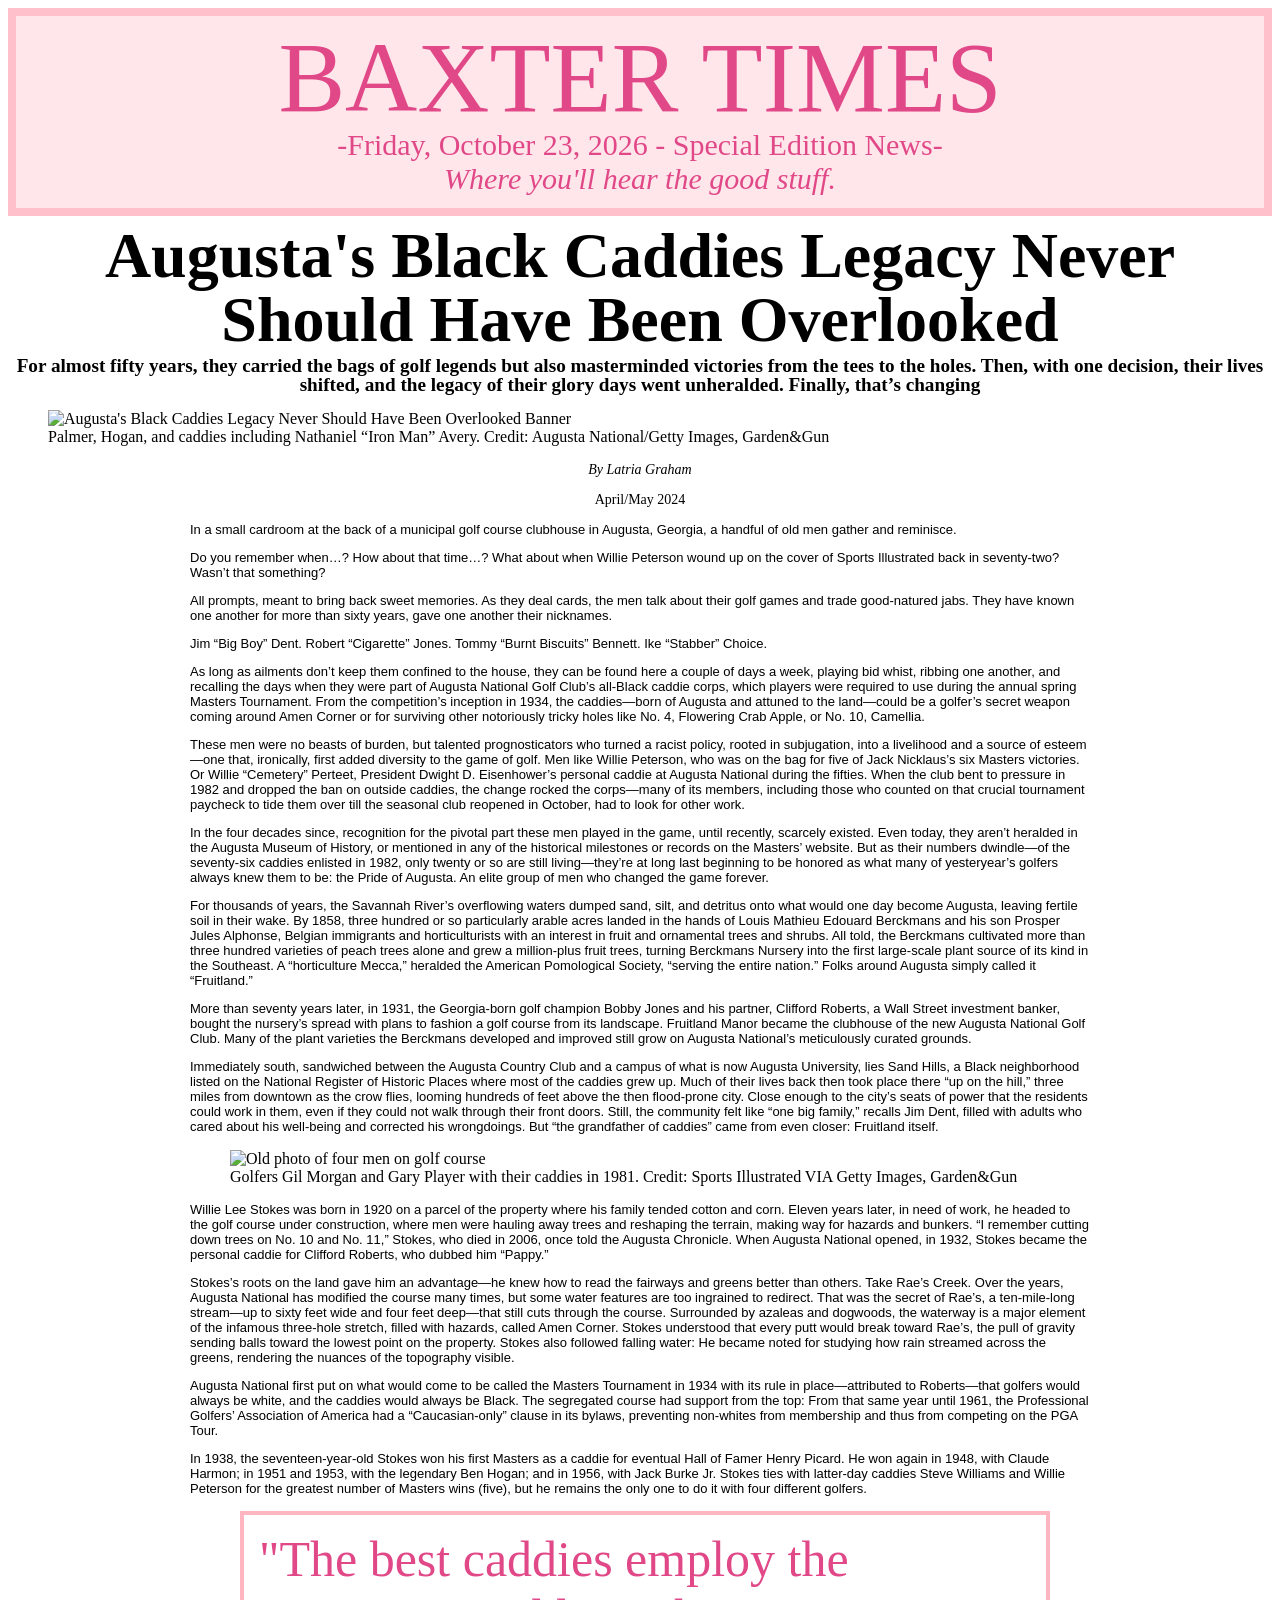
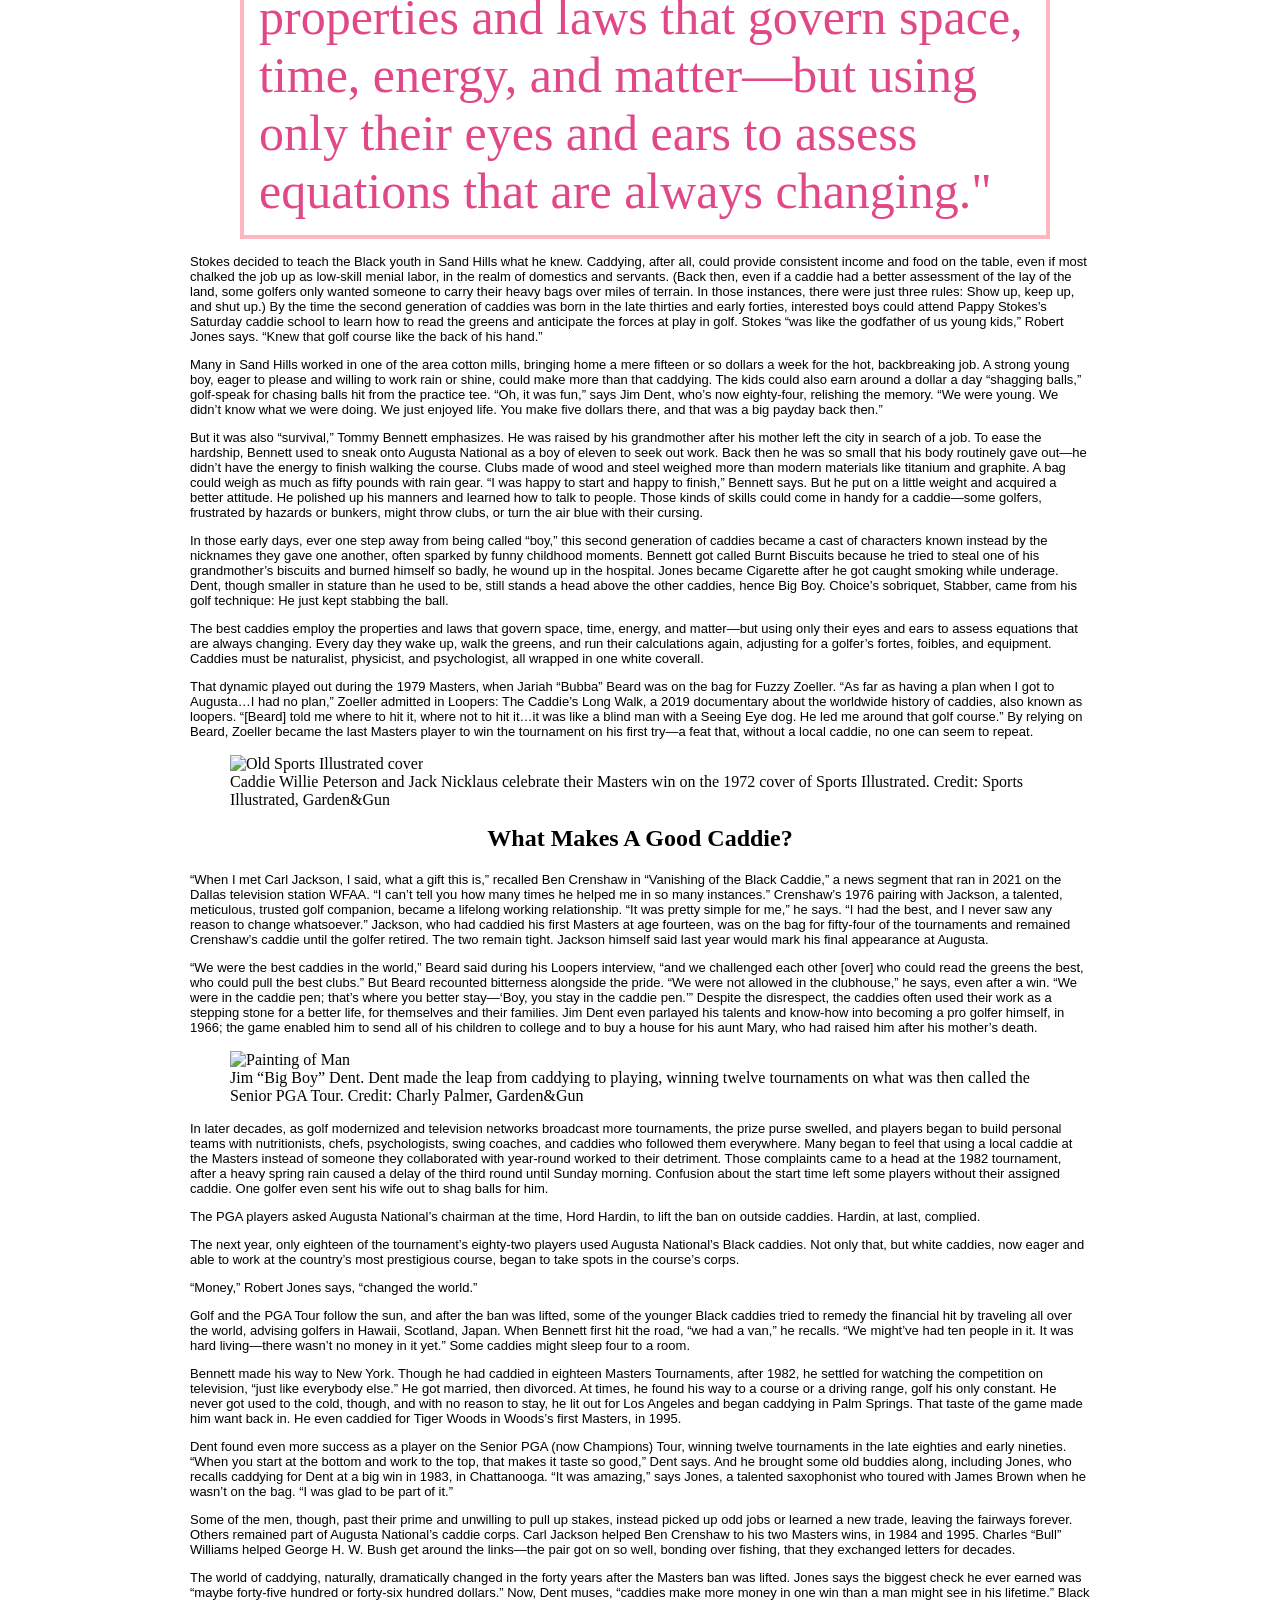
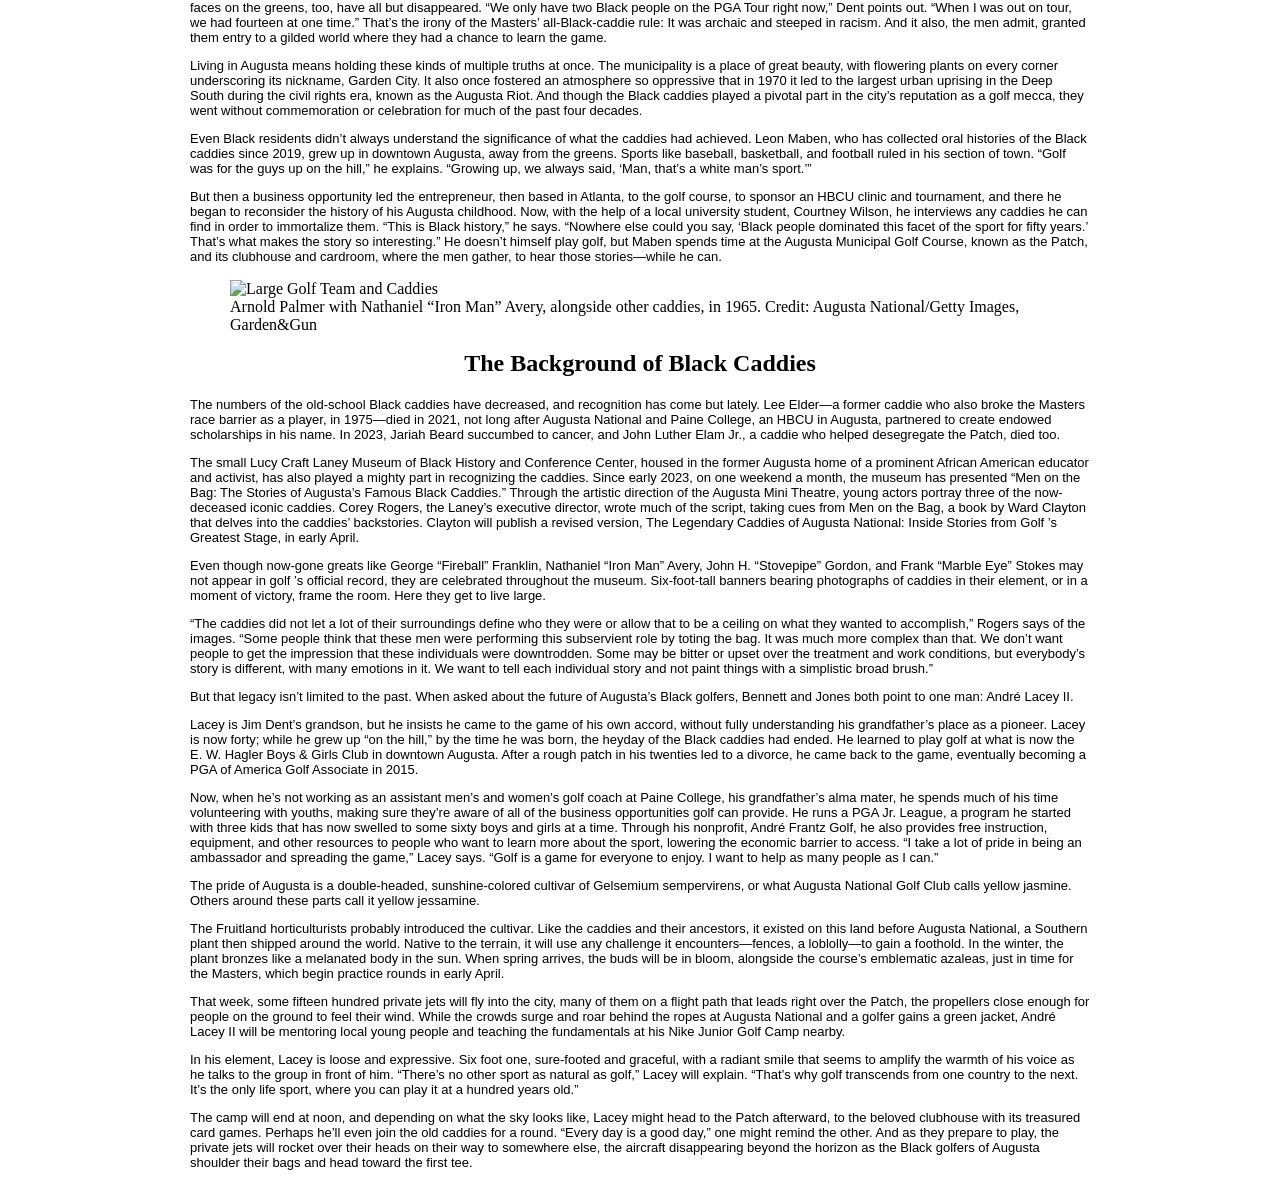
==== commit 96705e7f: "Update index.html" ====
--- a/JBmidterm/index.html
+++ b/JBmidterm/index.html
@@ -9,8 +9,6 @@
             <p class="date"> -Friday, October 23, 2026 - Special Edition News-</p>
             <p class="goodstuff">Where you'll hear the good stuff.</p>
 </div>
-
-<div id="content"> 
         <header>
 <title>Augusta's Black Caddies Legacy Never Should Have Been Overlooked</title>
 <h1>Augusta's Black Caddies Legacy Never Should Have Been Overlooked</h1>
@@ -32,6 +30,8 @@
 
 </header>
 
+<div id="content"> 
+
     <section class="para">
 <p>In a small cardroom at the back of a municipal golf course clubhouse in Augusta, Georgia, a handful of old men gather and reminisce.
 </p></section>
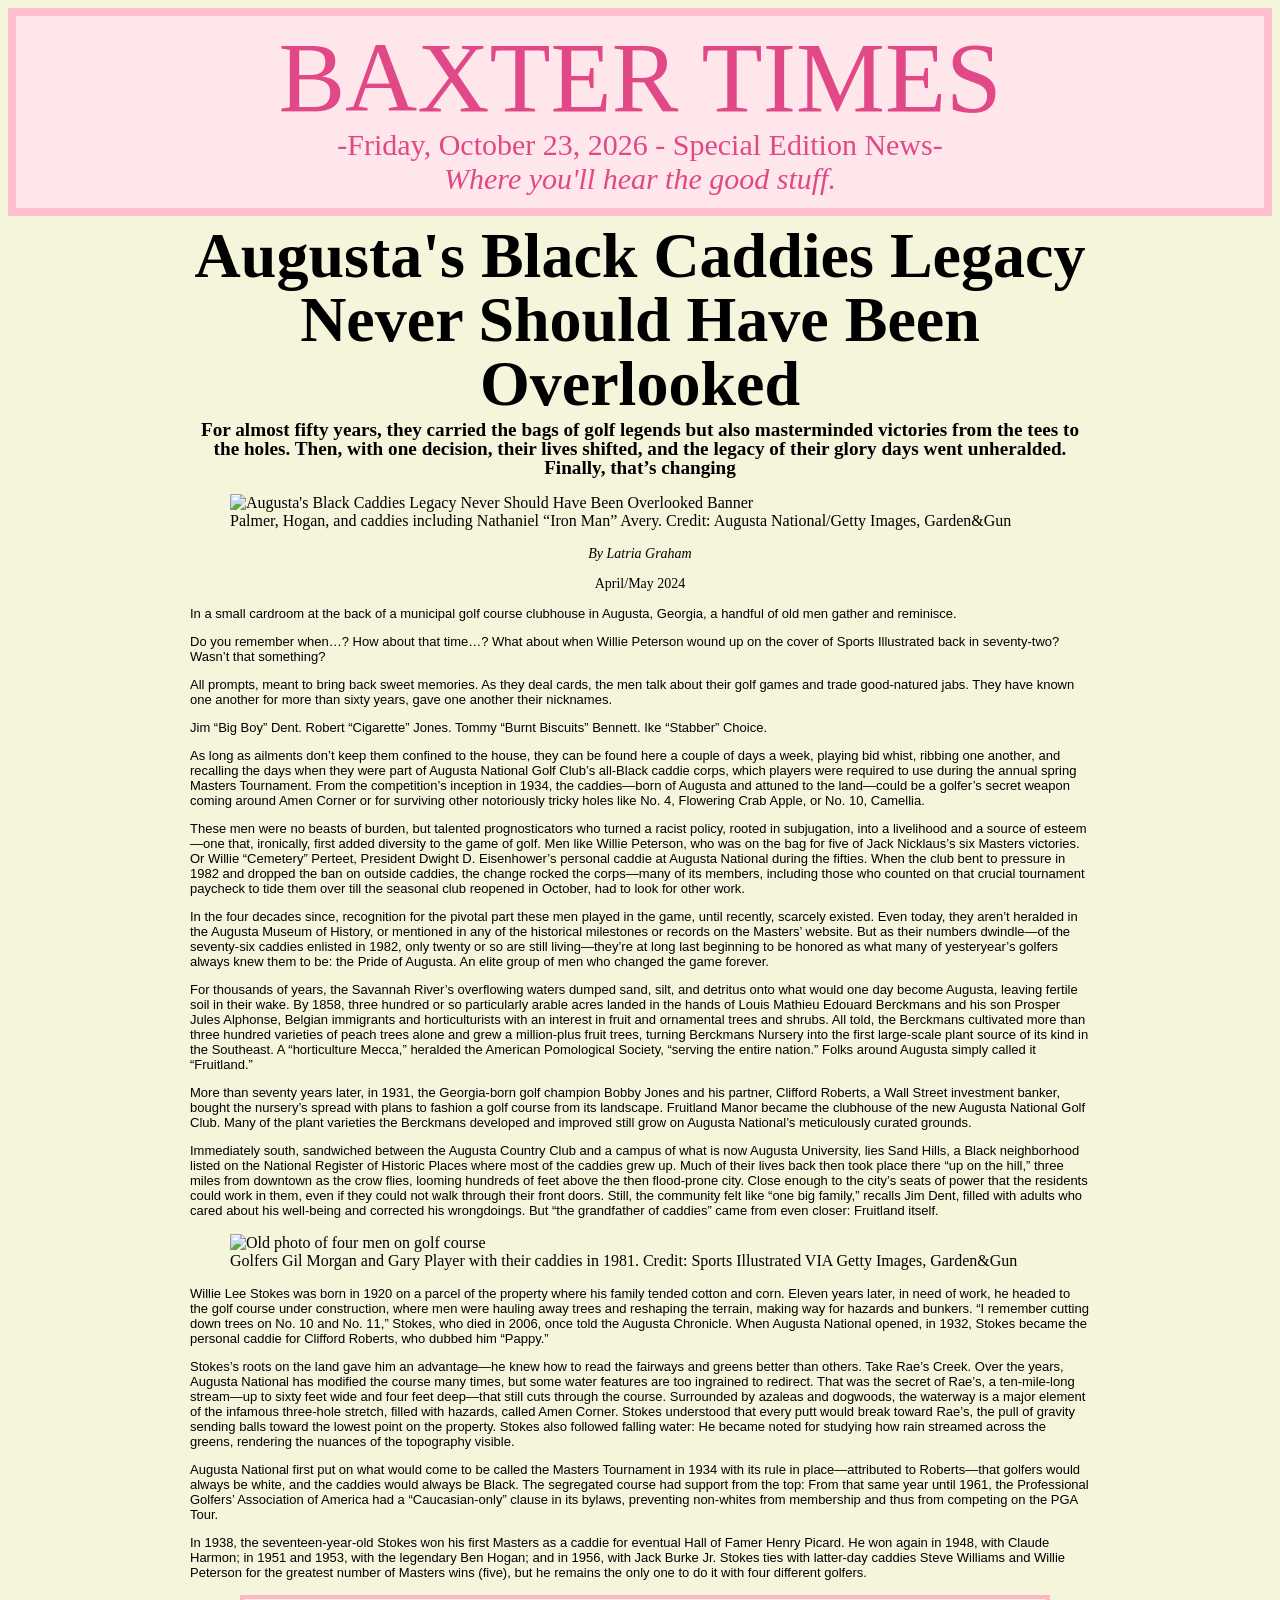
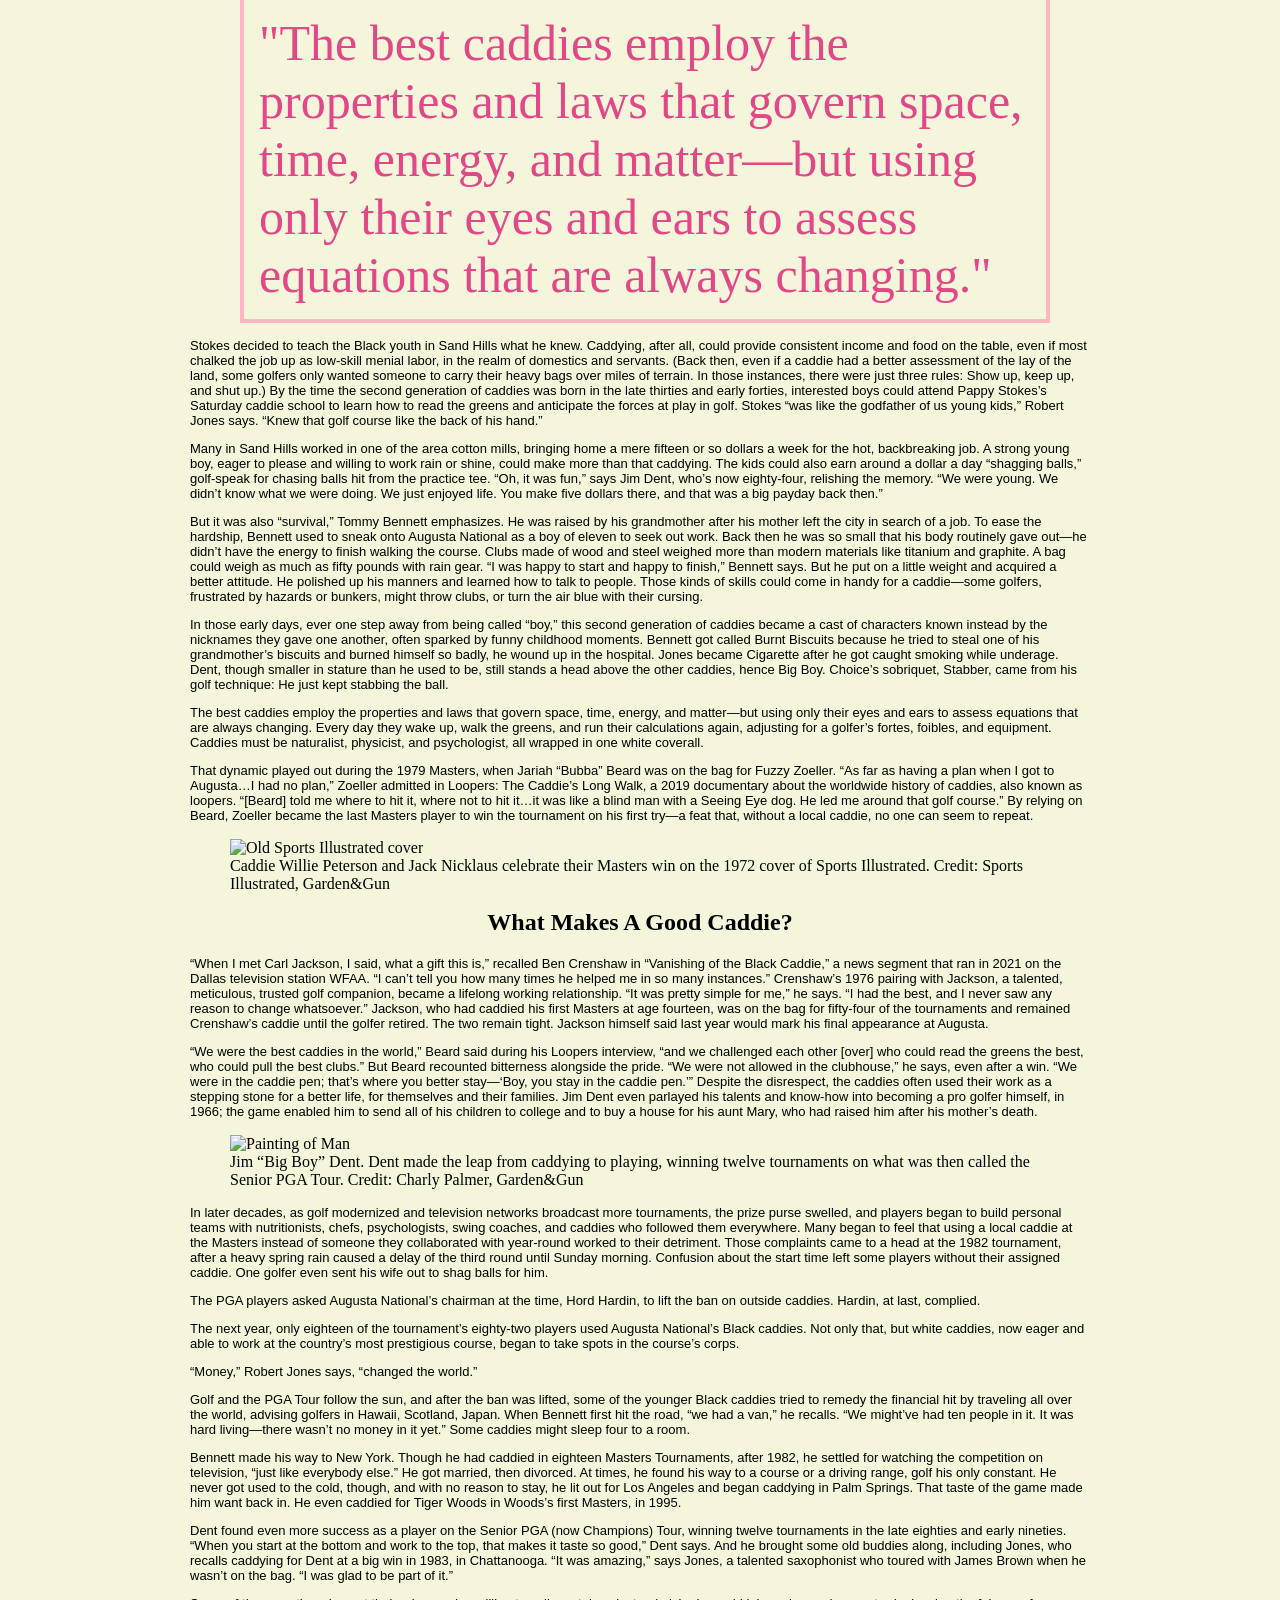
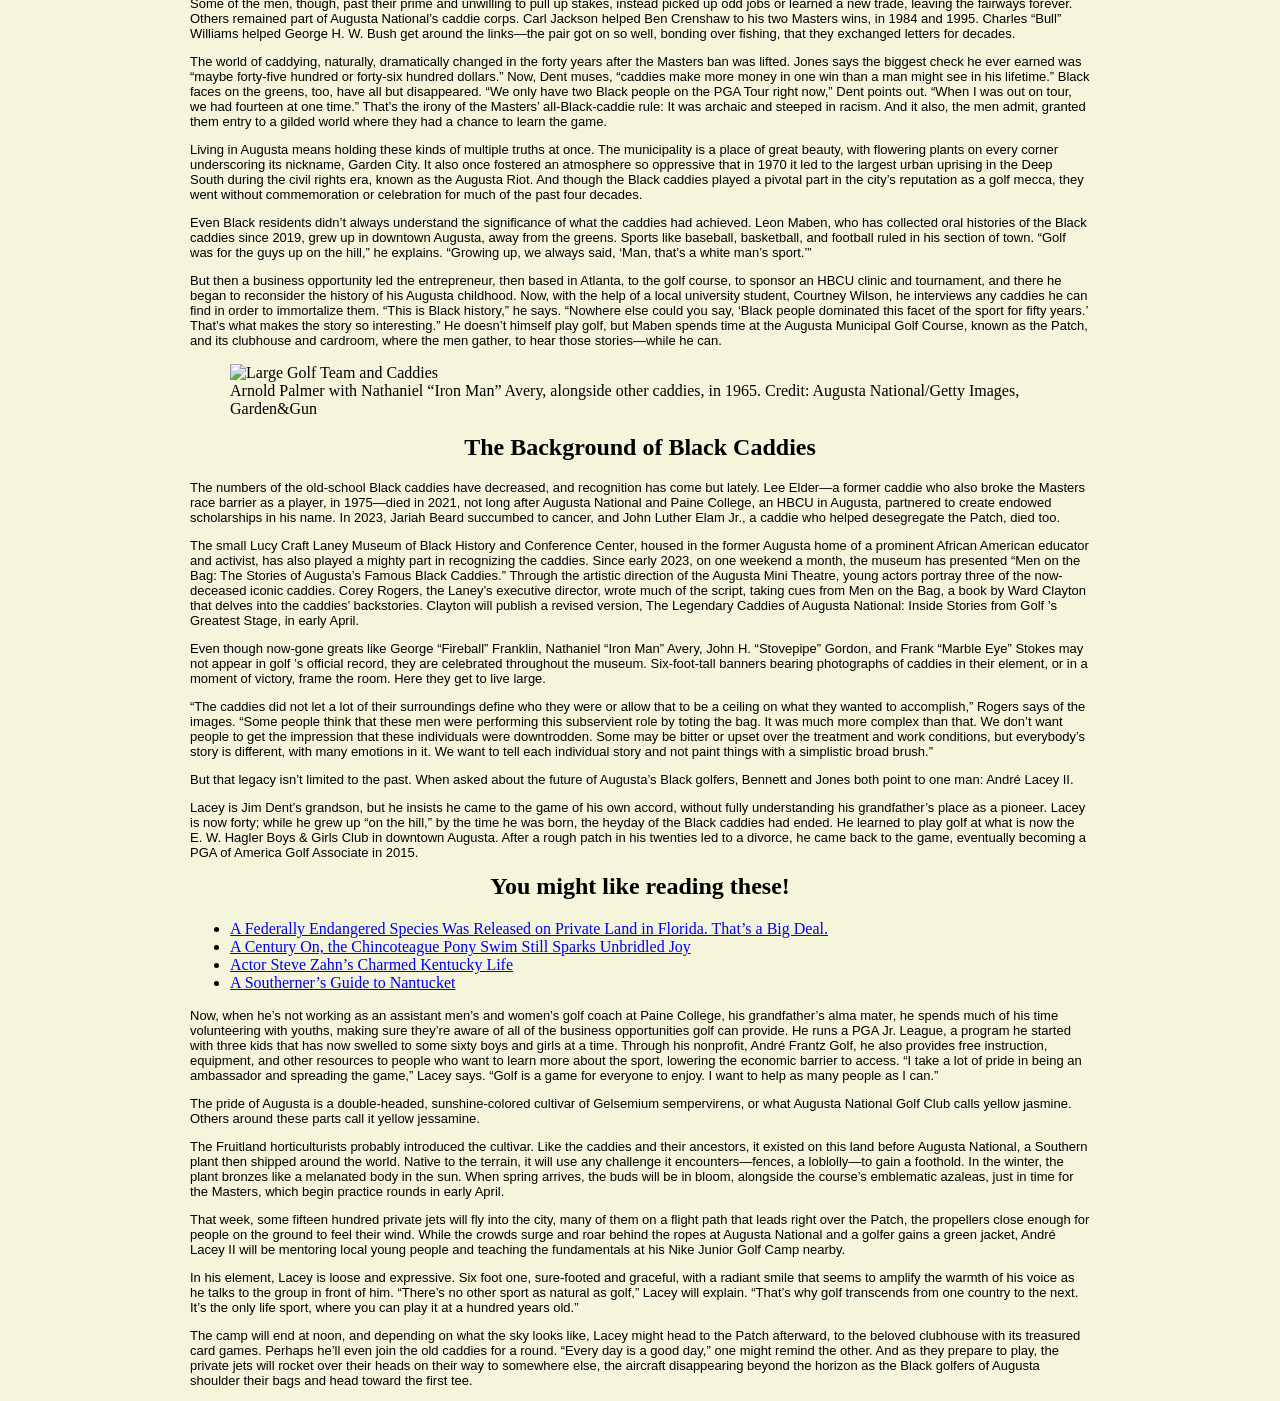
==== commit 793e0035: "commit" ====
--- a/JBmidterm/index.html
+++ b/JBmidterm/index.html
@@ -9,8 +9,14 @@
             <p class="date"> -Friday, October 23, 2026 - Special Edition News-</p>
             <p class="goodstuff">Where you'll hear the good stuff.</p>
 </div>
+
+<div id="content"> 
+
         <header>
 <title>Augusta's Black Caddies Legacy Never Should Have Been Overlooked</title>
+
+<!--I can type this message before my story headline but it won't show up because it's just a comment. My headline will be created using the h1 element.-->
+
 <h1>Augusta's Black Caddies Legacy Never Should Have Been Overlooked</h1>
 <h3>For almost fifty years, they carried the bags of golf legends but also masterminded victories from the tees to the holes. Then, with one decision, their lives shifted, and the legacy of their glory days went unheralded. Finally, that’s changing
 </h3>
@@ -30,8 +36,6 @@
 
 </header>
 
-<div id="content"> 
-
     <section class="para">
 <p>In a small cardroom at the back of a municipal golf course clubhouse in Augusta, Georgia, a handful of old men gather and reminisce.
 </p></section>
@@ -253,6 +257,22 @@
 Lacey is Jim Dent’s grandson, but he insists he came to the game of his own accord, without fully understanding his grandfather’s place as a pioneer. Lacey is now forty; while he grew up “on the hill,” by the time he was born, the heyday of the Black caddies had ended. He learned to play golf at what is now the E. W. Hagler Boys & Girls Club in downtown Augusta. After a rough patch in his twenties led to a divorce, he came back to the game, eventually becoming a PGA of America Golf Associate in 2015.
 </p></section>
 
+<h2>You might like reading these!</h2>
+<ul>
+<li> 
+    <a href="https://gardenandgun.com/a-federally-endangered-species-was-released-on-private-land-in-florida-thats-a-big-deal" target="_new">A Federally Endangered Species Was Released on Private Land in Florida. That’s a Big Deal.</a>
+</li>
+<li>
+    <a href="https://gardenandgun.com/a-century-on-the-chincoteague-pony-swim-still-sparks-unbridled-joy" target="_new">A Century On, the Chincoteague Pony Swim Still Sparks Unbridled Joy</a>
+</li>
+<li>
+    <a href="https://gardenandgun.com/steve-zahn-kentucky" target="_new">Actor Steve Zahn’s Charmed Kentucky Life</a>
+</li>
+<li>
+    <a href="https://gardenandgun.com/nantucket-guide" target="_new">A Southerner’s Guide to Nantucket</a>
+</li>
+</ul>
+
 <section class="para">
 <p>
 Now, when he’s not working as an assistant men’s and women’s golf coach at Paine College, his grandfather’s alma mater, he spends much of his time volunteering with youths, making sure they’re aware of all of the business opportunities golf can provide. He runs a PGA Jr. League, a program he started with three kids that has now swelled to some sixty boys and girls at a time. Through his nonprofit, André Frantz Golf, he also provides free instruction, equipment, and other resources to people who want to learn more about the sport, lowering the economic barrier to access. “I take a lot of pride in being an ambassador and spreading the game,” Lacey says. “Golf is a game for everyone to enjoy. I want to help as many people as I can.”
--- a/JBmidterm/stylesheet.css
+++ b/JBmidterm/stylesheet.css
@@ -8,6 +8,7 @@
     margin: 0 auto;
 width: 900px;
 }
+/*This comment won't show up on my website. I am placing the comment directly before my h1 css element which will style the headline of my story and make it look pretty*/
 h1 {
     text-align: center; 
     font-size: 4em;
@@ -91,4 +92,7 @@
     border: 4px solid lightpink;
     padding: 15px;
     color: rgb(225, 72, 136);
+}
+body {
+    background-color: beige;
 }
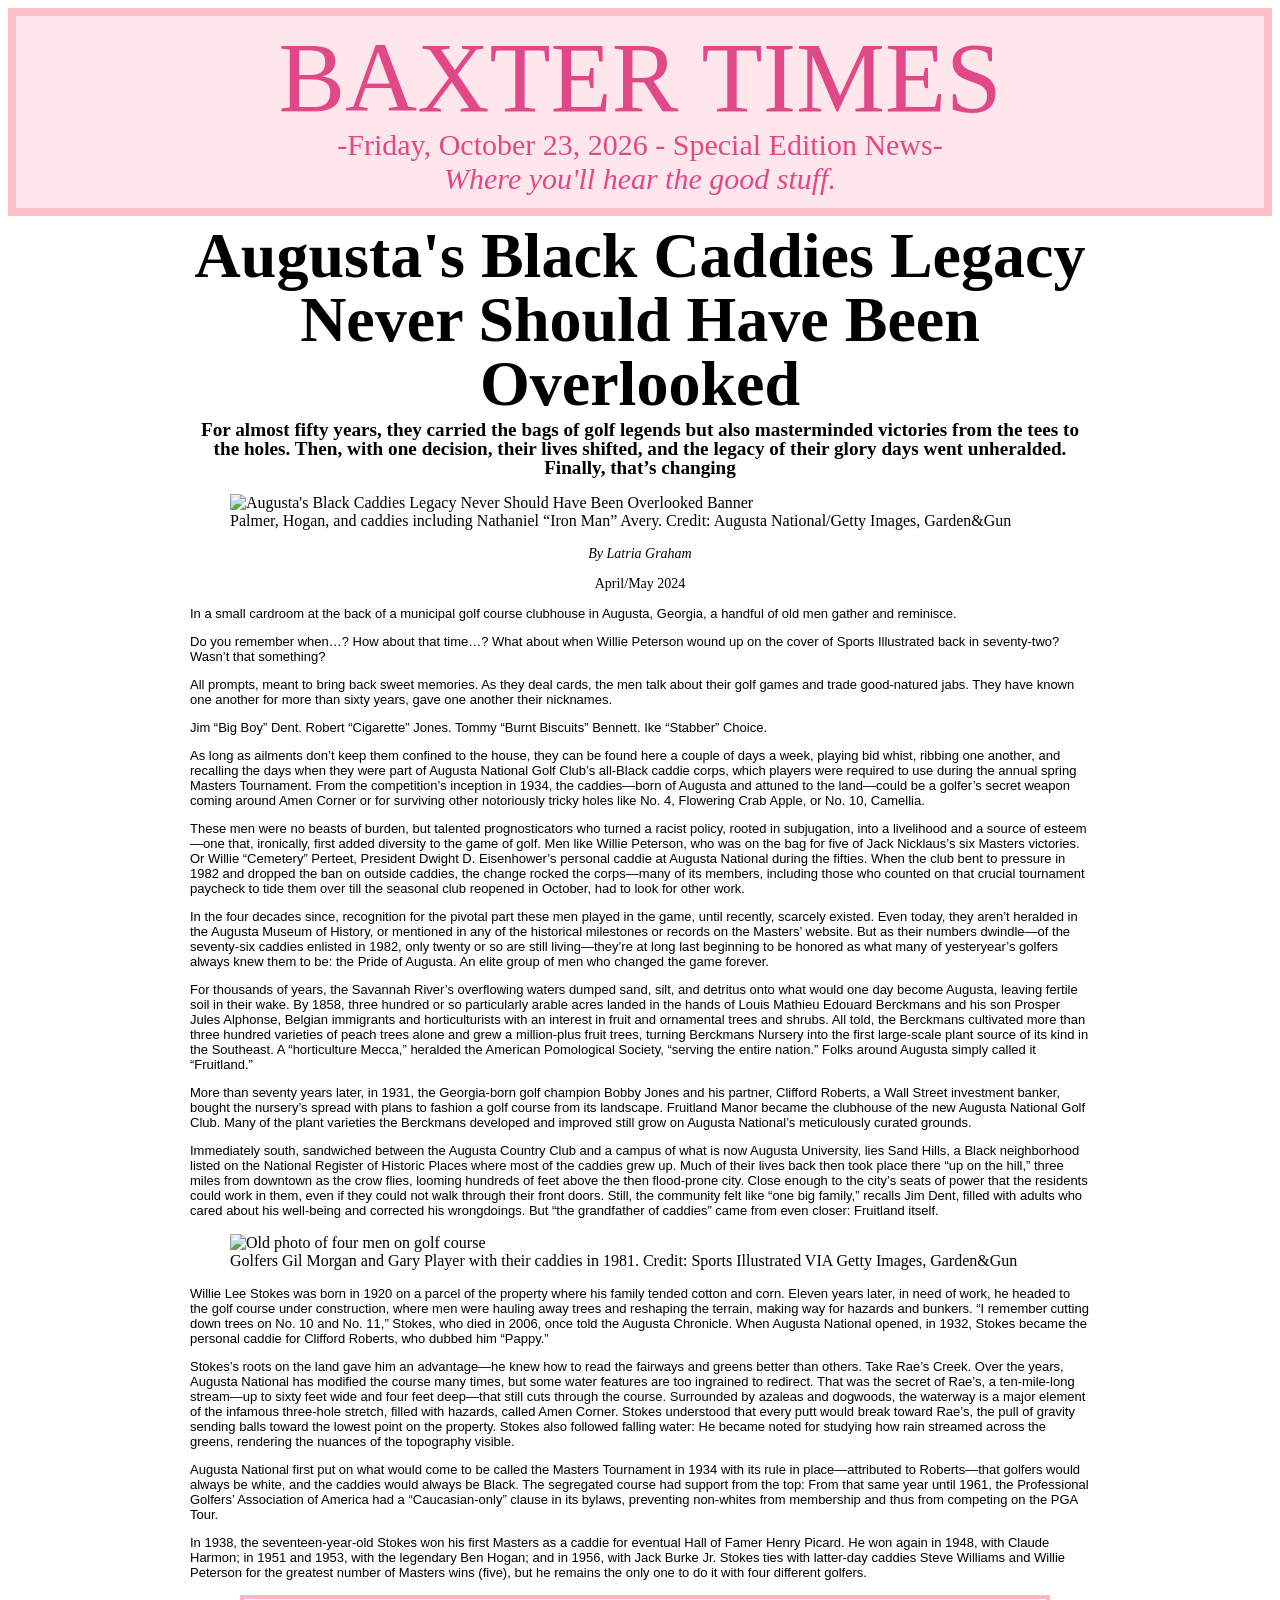
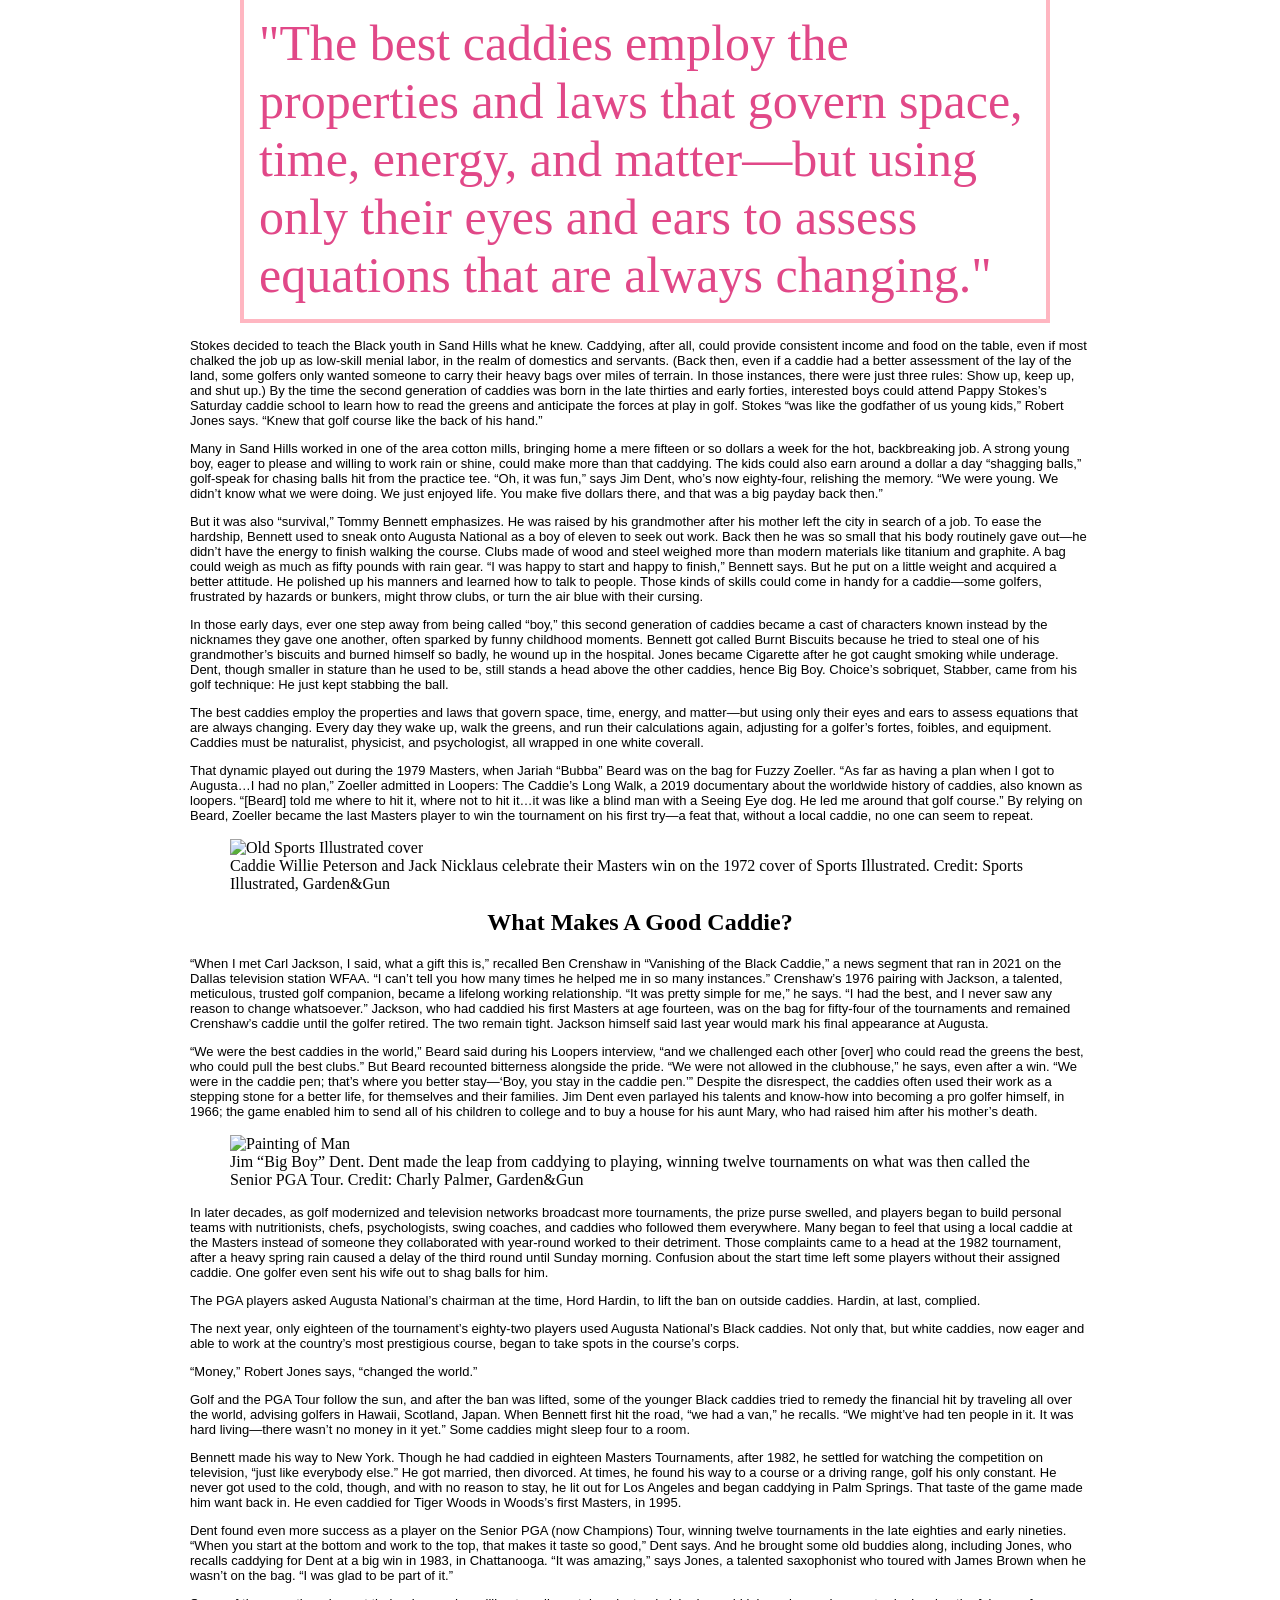
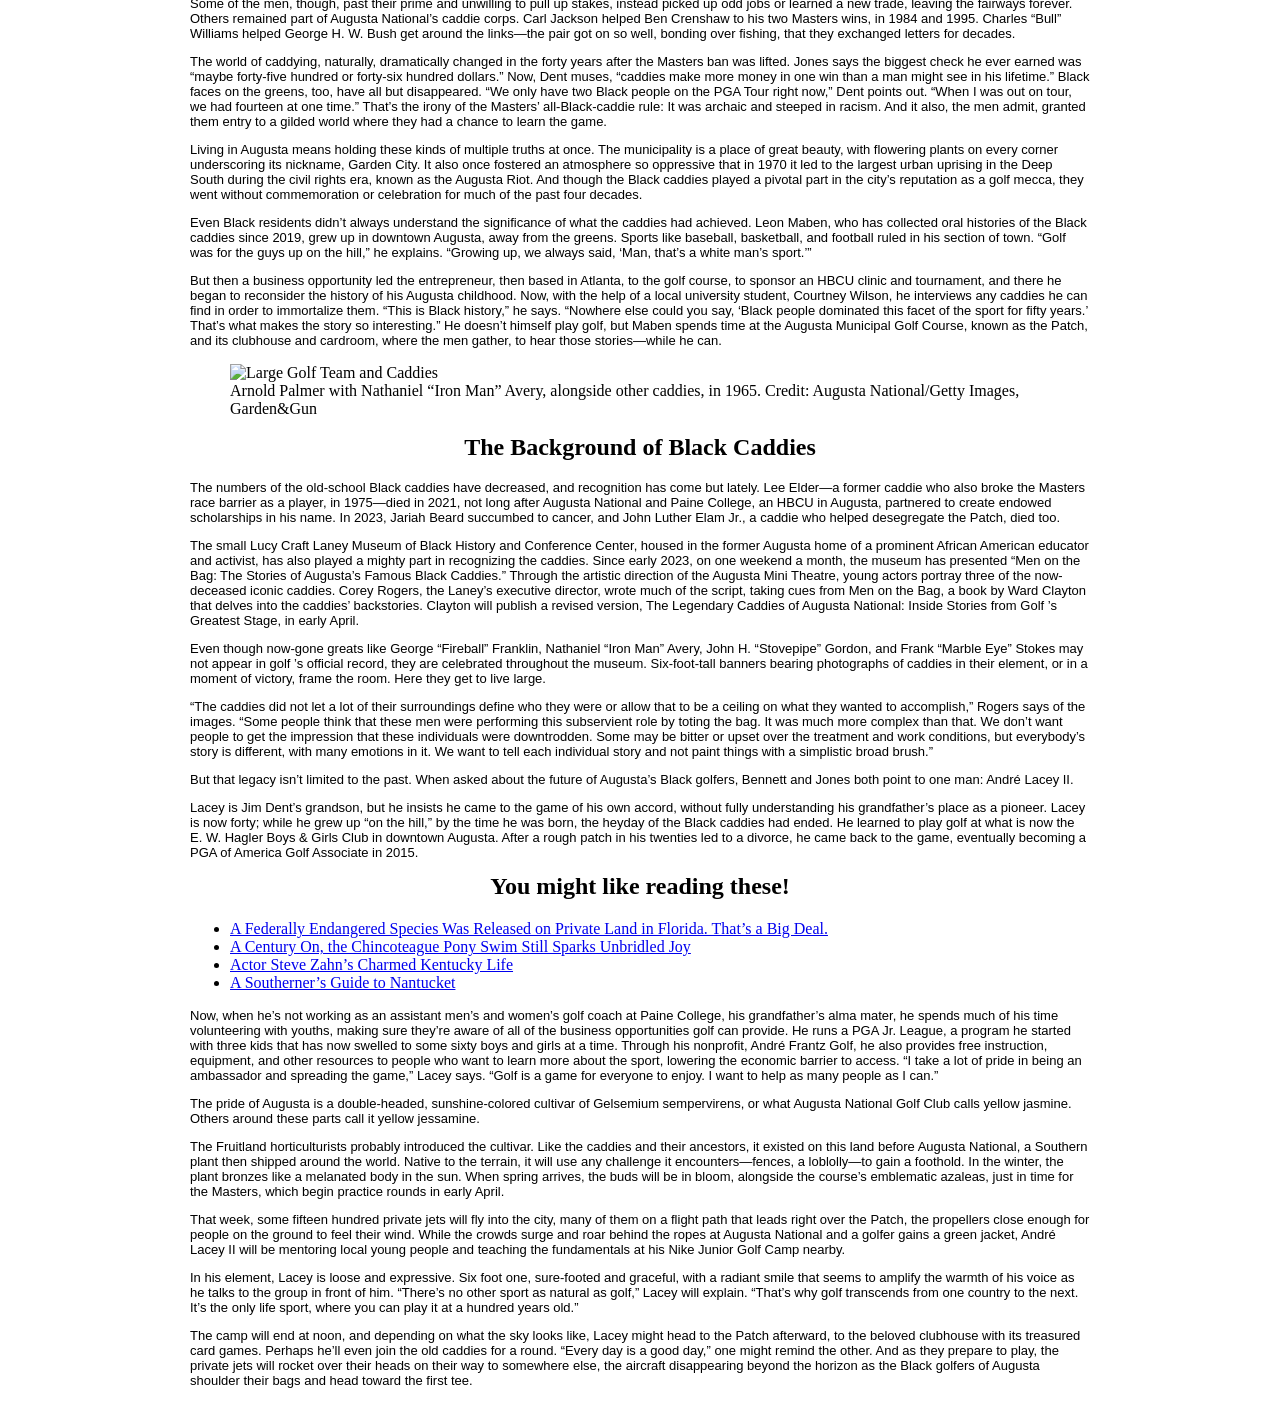
==== commit ed836d87: "commit" ====
--- a/JBmidterm/index.html
+++ b/JBmidterm/index.html
@@ -258,7 +258,7 @@
 </p></section>
 
 <h2>You might like reading these!</h2>
-<ul>
+<ul class="list">
 <li> 
     <a href="https://gardenandgun.com/a-federally-endangered-species-was-released-on-private-land-in-florida-thats-a-big-deal" target="_new">A Federally Endangered Species Was Released on Private Land in Florida. That’s a Big Deal.</a>
 </li>
--- a/JBmidterm/stylesheet.css
+++ b/JBmidterm/stylesheet.css
@@ -93,6 +93,6 @@
     padding: 15px;
     color: rgb(225, 72, 136);
 }
-body {
-    background-color: beige;
+list {
+    color: pink
 }
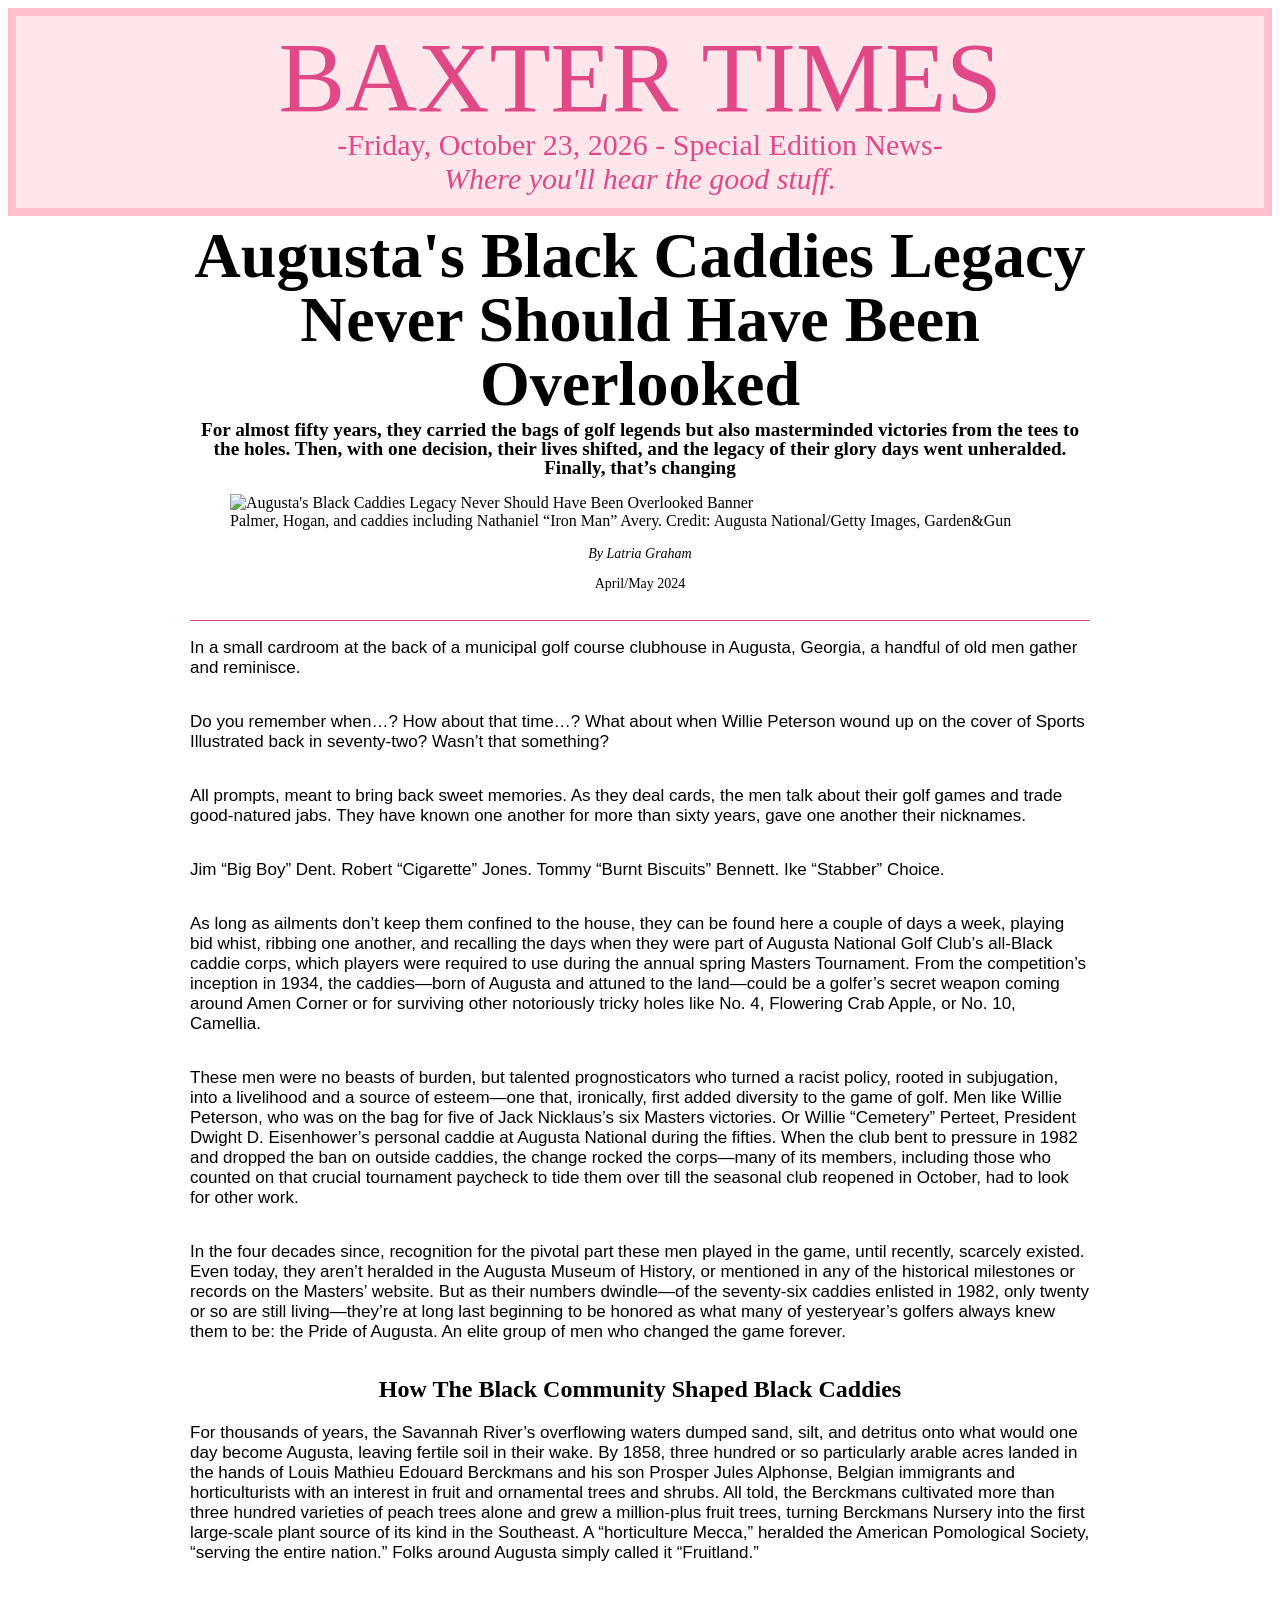
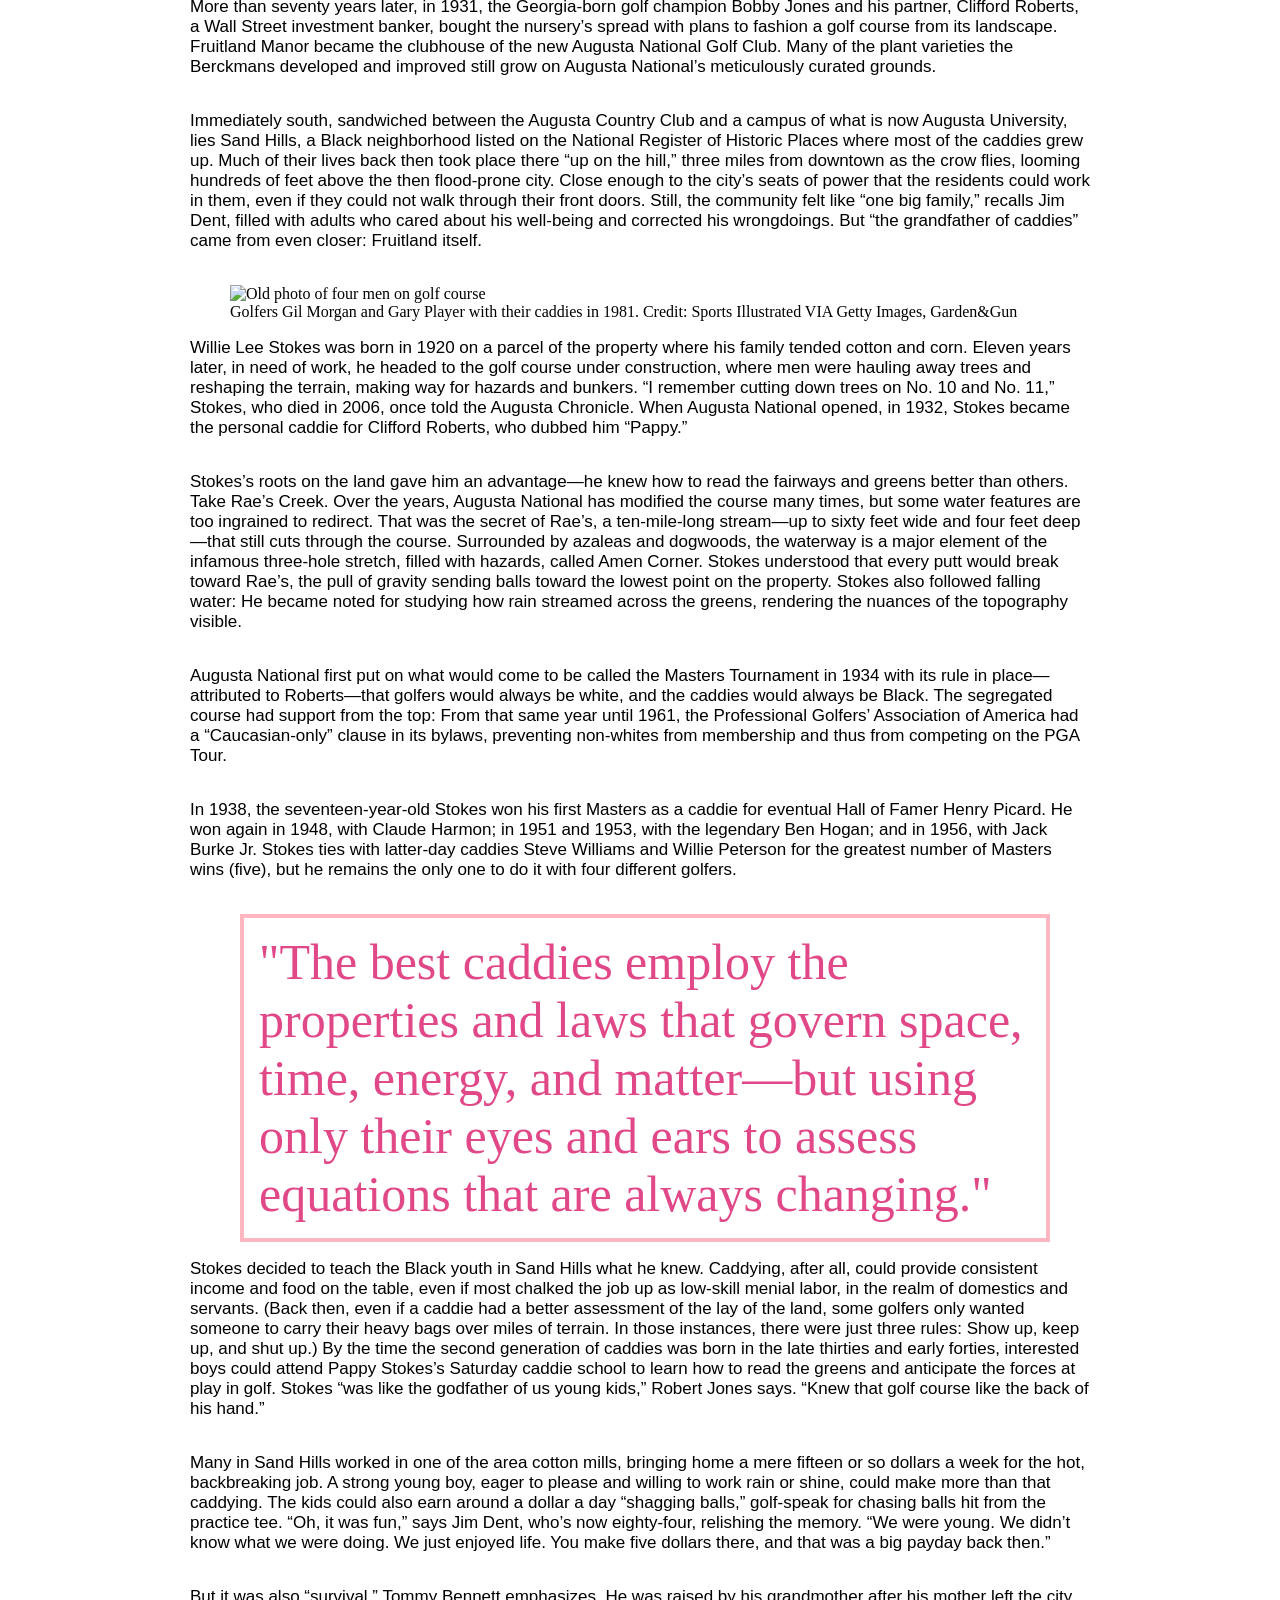
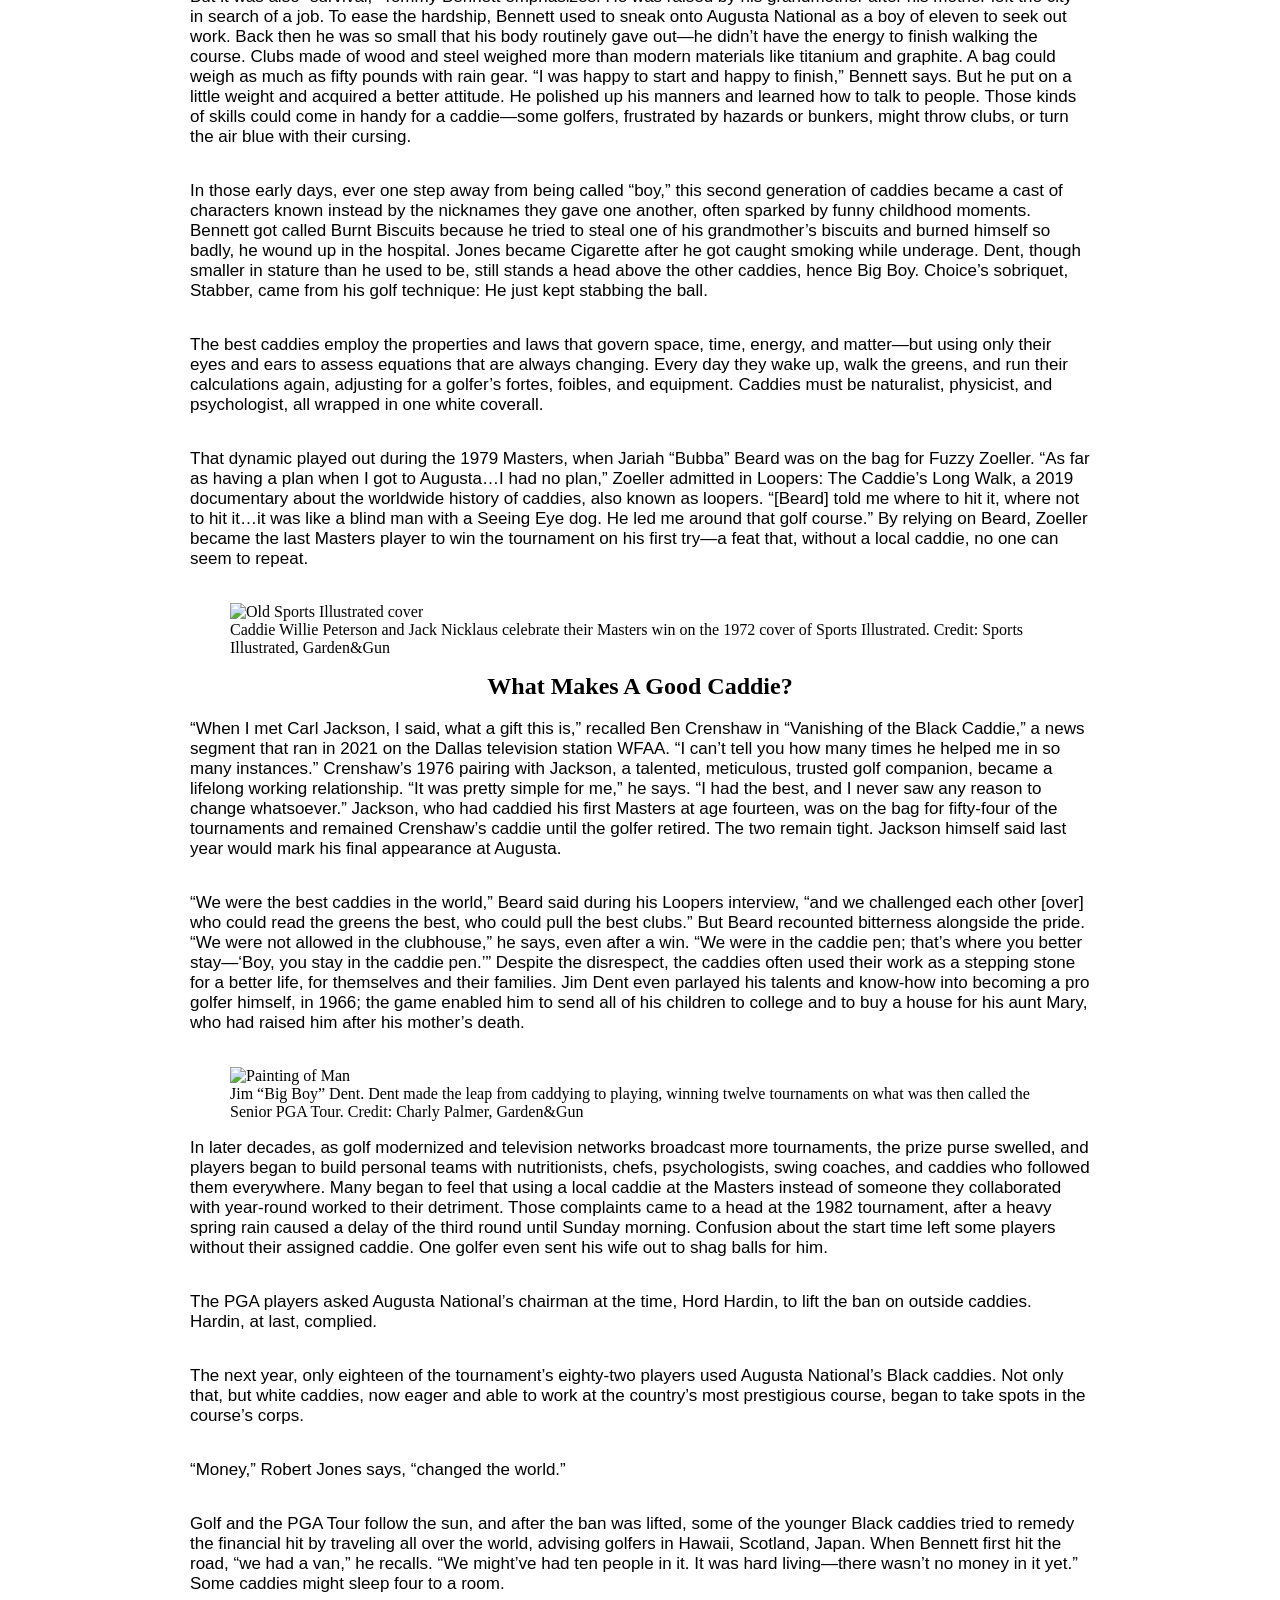
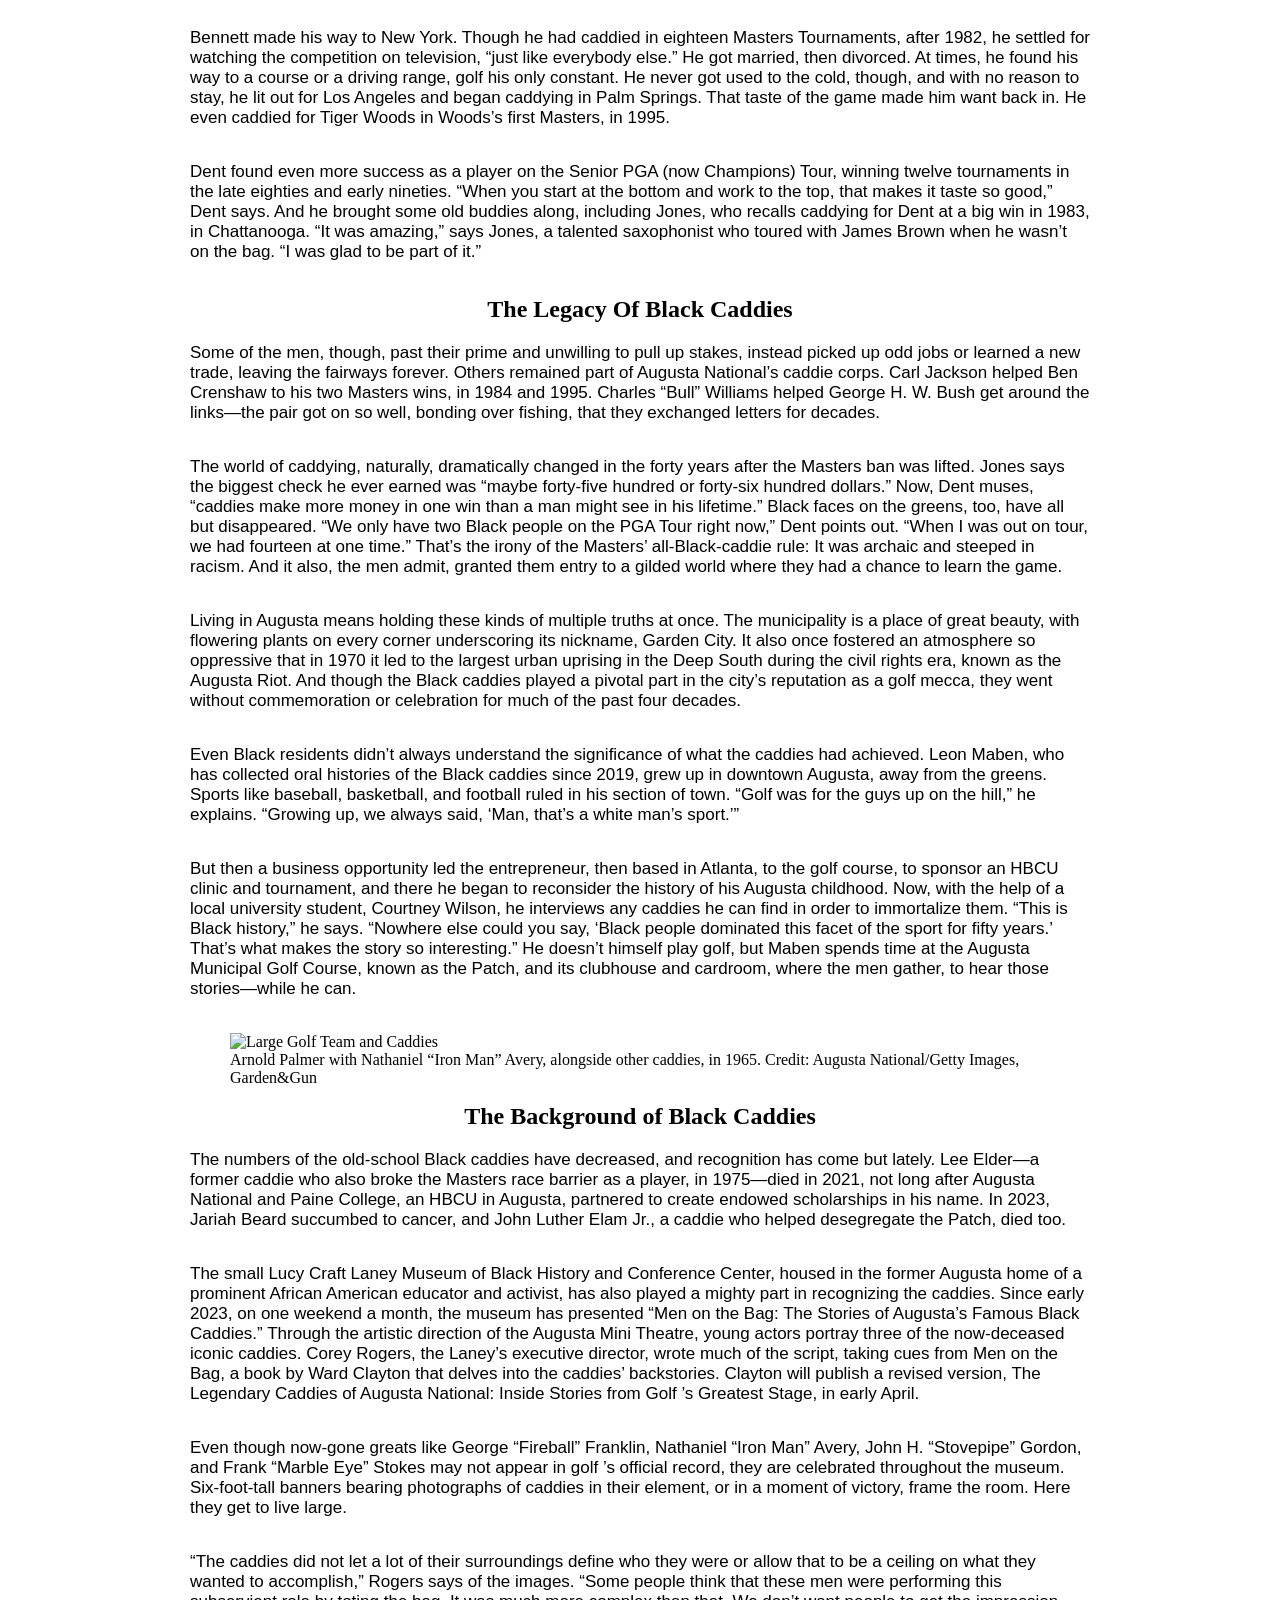
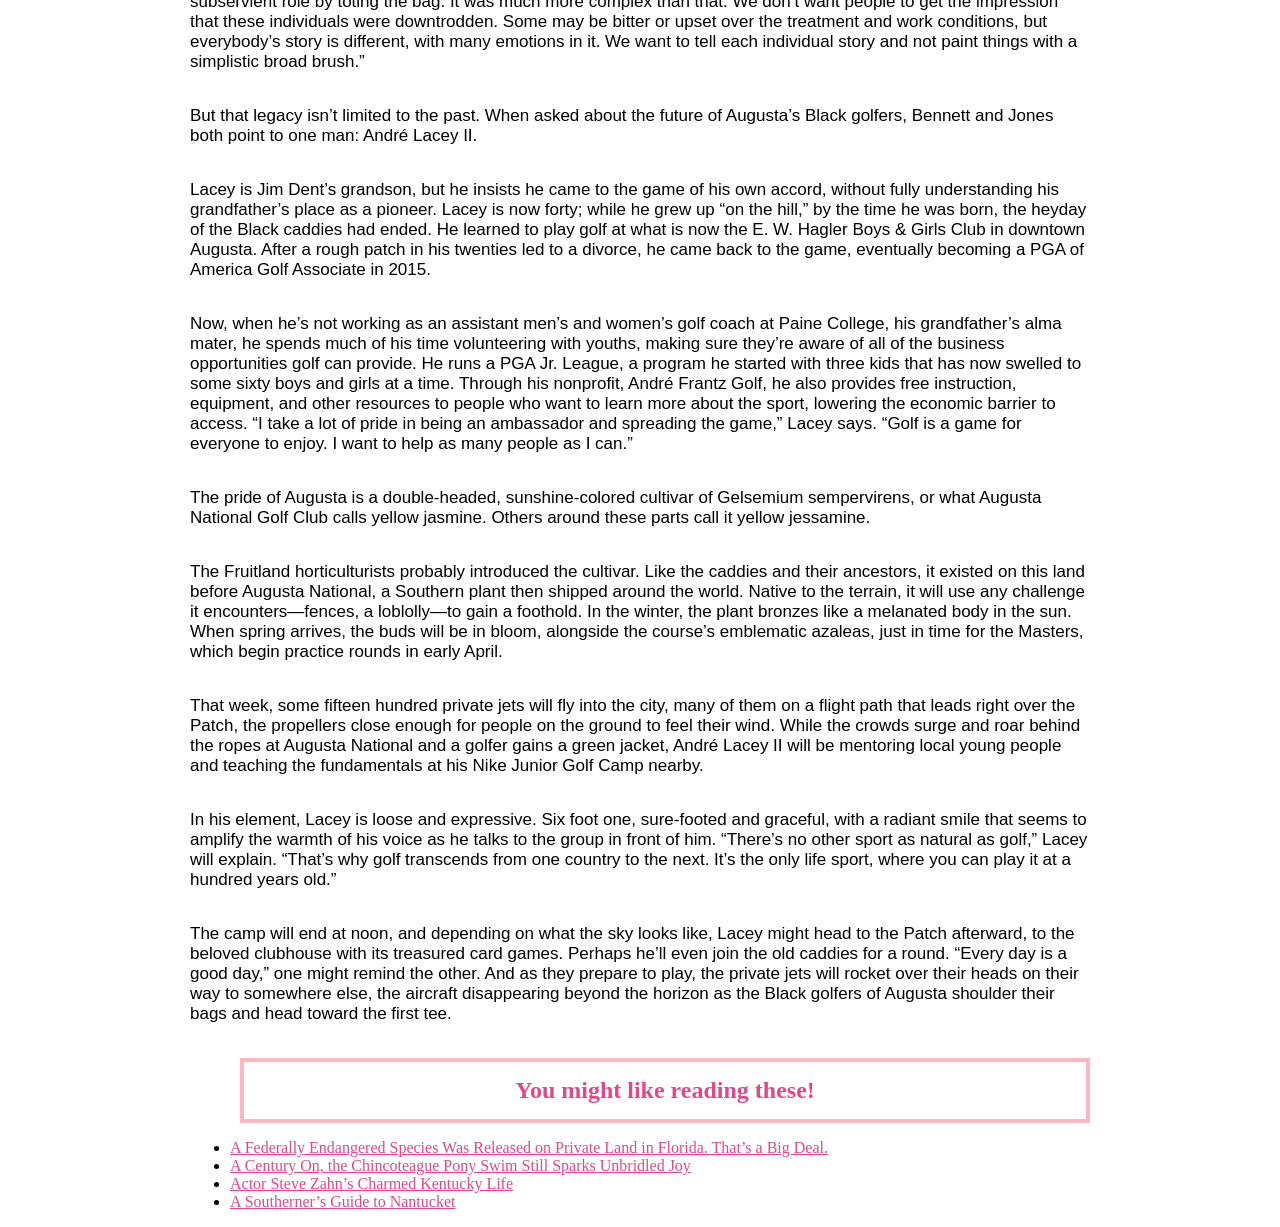
==== commit 97a050c8: "commit" ====
--- a/JBmidterm/index.html
+++ b/JBmidterm/index.html
@@ -65,6 +65,8 @@
 In the four decades since, recognition for the pivotal part these men played in the game, until recently, scarcely existed. Even today, they aren’t heralded in the Augusta Museum of History, or mentioned in any of the historical milestones or records on the Masters’ website. But as their numbers dwindle—of the seventy-six caddies enlisted in 1982, only twenty or so are still living—they’re at long last beginning to be honored as what many of yesteryear’s golfers always knew them to be: the Pride of Augusta. An elite group of men who changed the game forever.
 </p></section>
 
+<h2>How The Black Community Shaped Black Caddies</h2>
+
 <section class="para">
 <p>
 For thousands of years, the Savannah River’s overflowing waters dumped sand, silt, and detritus onto what would one day become Augusta, leaving fertile soil in their wake. By 1858, three hundred or so particularly arable acres landed in the hands of Louis Mathieu Edouard Berckmans and his son Prosper Jules Alphonse, Belgian immigrants and horticulturists with an interest in fruit and ornamental trees and shrubs. All told, the Berckmans cultivated more than three hundred varieties of peach trees alone and grew a million-plus fruit trees, turning Berckmans Nursery into the first large-scale plant source of its kind in the Southeast. A “horticulture Mecca,” heralded the American Pomological Society, “serving the entire nation.” Folks around Augusta simply called it “Fruitland.”
@@ -195,6 +197,8 @@
 Dent found even more success as a player on the Senior PGA (now Champions) Tour, winning twelve tournaments in the late eighties and early nineties. “When you start at the bottom and work to the top, that makes it taste so good,” Dent says. And he brought some old buddies along, including Jones, who recalls caddying for Dent at a big win in 1983, in Chattanooga. “It was amazing,” says Jones, a talented saxophonist who toured with James Brown when he wasn’t on the bag. “I was glad to be part of it.”
 </p></section>
 
+<h2>The Legacy Of Black Caddies</h2>
+
 <section class="para">
 <p>
 Some of the men, though, past their prime and unwilling to pull up stakes, instead picked up odd jobs or learned a new trade, leaving the fairways forever. Others remained part of Augusta National’s caddie corps. Carl Jackson helped Ben Crenshaw to his two Masters wins, in 1984 and 1995. Charles “Bull” Williams helped George H. W. Bush get around the links—the pair got on so well, bonding over fishing, that they exchanged letters for decades.
@@ -257,7 +261,37 @@
 Lacey is Jim Dent’s grandson, but he insists he came to the game of his own accord, without fully understanding his grandfather’s place as a pioneer. Lacey is now forty; while he grew up “on the hill,” by the time he was born, the heyday of the Black caddies had ended. He learned to play golf at what is now the E. W. Hagler Boys & Girls Club in downtown Augusta. After a rough patch in his twenties led to a divorce, he came back to the game, eventually becoming a PGA of America Golf Associate in 2015.
 </p></section>
 
-<h2>You might like reading these!</h2>
+<section class="para">
+<p>
+Now, when he’s not working as an assistant men’s and women’s golf coach at Paine College, his grandfather’s alma mater, he spends much of his time volunteering with youths, making sure they’re aware of all of the business opportunities golf can provide. He runs a PGA Jr. League, a program he started with three kids that has now swelled to some sixty boys and girls at a time. Through his nonprofit, André Frantz Golf, he also provides free instruction, equipment, and other resources to people who want to learn more about the sport, lowering the economic barrier to access. “I take a lot of pride in being an ambassador and spreading the game,” Lacey says. “Golf is a game for everyone to enjoy. I want to help as many people as I can.”
+</p></section>
+
+<section class="para">
+<p>
+The pride of Augusta is a double-headed, sunshine-colored cultivar of Gelsemium sempervirens, or what Augusta National Golf Club calls yellow jasmine. Others around these parts call it yellow jessamine.
+</p></section>
+
+<section class="para">
+<p>
+The Fruitland horticulturists probably introduced the cultivar. Like the caddies and their ancestors, it existed on this land before Augusta National, a Southern plant then shipped around the world. Native to the terrain, it will use any challenge it encounters—fences, a loblolly—to gain a foothold. In the winter, the plant bronzes like a melanated body in the sun. When spring arrives, the buds will be in bloom, alongside the course’s emblematic azaleas, just in time for the Masters, which begin practice rounds in early April.
+</p></section>
+
+<section class="para">
+<p>
+That week, some fifteen hundred private jets will fly into the city, many of them on a flight path that leads right over the Patch, the propellers close enough for people on the ground to feel their wind. While the crowds surge and roar behind the ropes at Augusta National and a golfer gains a green jacket, André Lacey II will be mentoring local young people and teaching the fundamentals at his Nike Junior Golf Camp nearby.
+</p></section>
+
+<section class="para">
+<p>
+In his element, Lacey is loose and expressive. Six foot one, sure-footed and graceful, with a radiant smile that seems to amplify the warmth of his voice as he talks to the group in front of him. “There’s no other sport as natural as golf,” Lacey will explain. “That’s why golf transcends from one country to the next. It’s the only life sport, where you can play it at a hundred years old.”
+</p></section>
+
+<section class="para">
+<p>
+    The camp will end at noon, and depending on what the sky looks like, Lacey might head to the Patch afterward, to the beloved clubhouse with its treasured card games. Perhaps he’ll even join the old caddies for a round. “Every day is a good day,” one might remind the other. And as they prepare to play, the private jets will rocket over their heads on their way to somewhere else, the aircraft disappearing beyond the horizon as the Black golfers of Augusta shoulder their bags and head toward the first tee.
+</p></section>
+
+<h2 class="Reads">You might like reading these!</h2>
 <ul class="list">
 <li> 
     <a href="https://gardenandgun.com/a-federally-endangered-species-was-released-on-private-land-in-florida-thats-a-big-deal" target="_new">A Federally Endangered Species Was Released on Private Land in Florida. That’s a Big Deal.</a>
@@ -273,36 +307,6 @@
 </li>
 </ul>
 
-<section class="para">
-<p>
-Now, when he’s not working as an assistant men’s and women’s golf coach at Paine College, his grandfather’s alma mater, he spends much of his time volunteering with youths, making sure they’re aware of all of the business opportunities golf can provide. He runs a PGA Jr. League, a program he started with three kids that has now swelled to some sixty boys and girls at a time. Through his nonprofit, André Frantz Golf, he also provides free instruction, equipment, and other resources to people who want to learn more about the sport, lowering the economic barrier to access. “I take a lot of pride in being an ambassador and spreading the game,” Lacey says. “Golf is a game for everyone to enjoy. I want to help as many people as I can.”
-</p></section>
-
-<section class="para">
-<p>
-The pride of Augusta is a double-headed, sunshine-colored cultivar of Gelsemium sempervirens, or what Augusta National Golf Club calls yellow jasmine. Others around these parts call it yellow jessamine.
-</p></section>
-
-<section class="para">
-<p>
-The Fruitland horticulturists probably introduced the cultivar. Like the caddies and their ancestors, it existed on this land before Augusta National, a Southern plant then shipped around the world. Native to the terrain, it will use any challenge it encounters—fences, a loblolly—to gain a foothold. In the winter, the plant bronzes like a melanated body in the sun. When spring arrives, the buds will be in bloom, alongside the course’s emblematic azaleas, just in time for the Masters, which begin practice rounds in early April.
-</p></section>
-
-<section class="para">
-<p>
-That week, some fifteen hundred private jets will fly into the city, many of them on a flight path that leads right over the Patch, the propellers close enough for people on the ground to feel their wind. While the crowds surge and roar behind the ropes at Augusta National and a golfer gains a green jacket, André Lacey II will be mentoring local young people and teaching the fundamentals at his Nike Junior Golf Camp nearby.
-</p></section>
-
-<section class="para">
-<p>
-In his element, Lacey is loose and expressive. Six foot one, sure-footed and graceful, with a radiant smile that seems to amplify the warmth of his voice as he talks to the group in front of him. “There’s no other sport as natural as golf,” Lacey will explain. “That’s why golf transcends from one country to the next. It’s the only life sport, where you can play it at a hundred years old.”
-</p></section>
-
-<section class="para">
-<p>
-    The camp will end at noon, and depending on what the sky looks like, Lacey might head to the Patch afterward, to the beloved clubhouse with its treasured card games. Perhaps he’ll even join the old caddies for a round. “Every day is a good day,” one might remind the other. And as they prepare to play, the private jets will rocket over their heads on their way to somewhere else, the aircraft disappearing beyond the horizon as the Black golfers of Augusta shoulder their bags and head toward the first tee.
-</p></section>
-
 </div>
     </body>
 </html>
--- a/JBmidterm/stylesheet.css
+++ b/JBmidterm/stylesheet.css
@@ -35,10 +35,14 @@
     font-size: 14px;
     text-align: center;
     font-family: Georgia, 'sans-serif';
+    border-bottom: 1px solid rgb(225, 72, 136);
+    padding-bottom: 1em;
+    margin-bottom: 1em;
 }
 .para {
     font-family: Helvetica, Arial, 'sans-serif';
-    font-size: 13px;
+    font-size: 17px;
+    margin-bottom: 2em;
 }
 .times {
     text-align: center;
@@ -72,10 +76,10 @@
 margin: 0;
 }
 .photo {
-    text-align: center;
-    width: 100%;
+    width:100%;
+    text-align:center;
+    height: auto;
     margin: 0 auto;
-    height: auto;
 }
 h2 {
     text-align: center;
@@ -93,6 +97,14 @@
     padding: 15px;
     color: rgb(225, 72, 136);
 }
-list {
-    color: pink
+a {
+    color: rgb(225, 72, 136);
+}
+.Reads {
+    color: rgb(225, 72, 136);
+    margin-top: 15px;
+    margin-bottom: 15px;
+    margin-left: 50px;
+    border: 4px solid lightpink;
+    padding: 15px;
 }
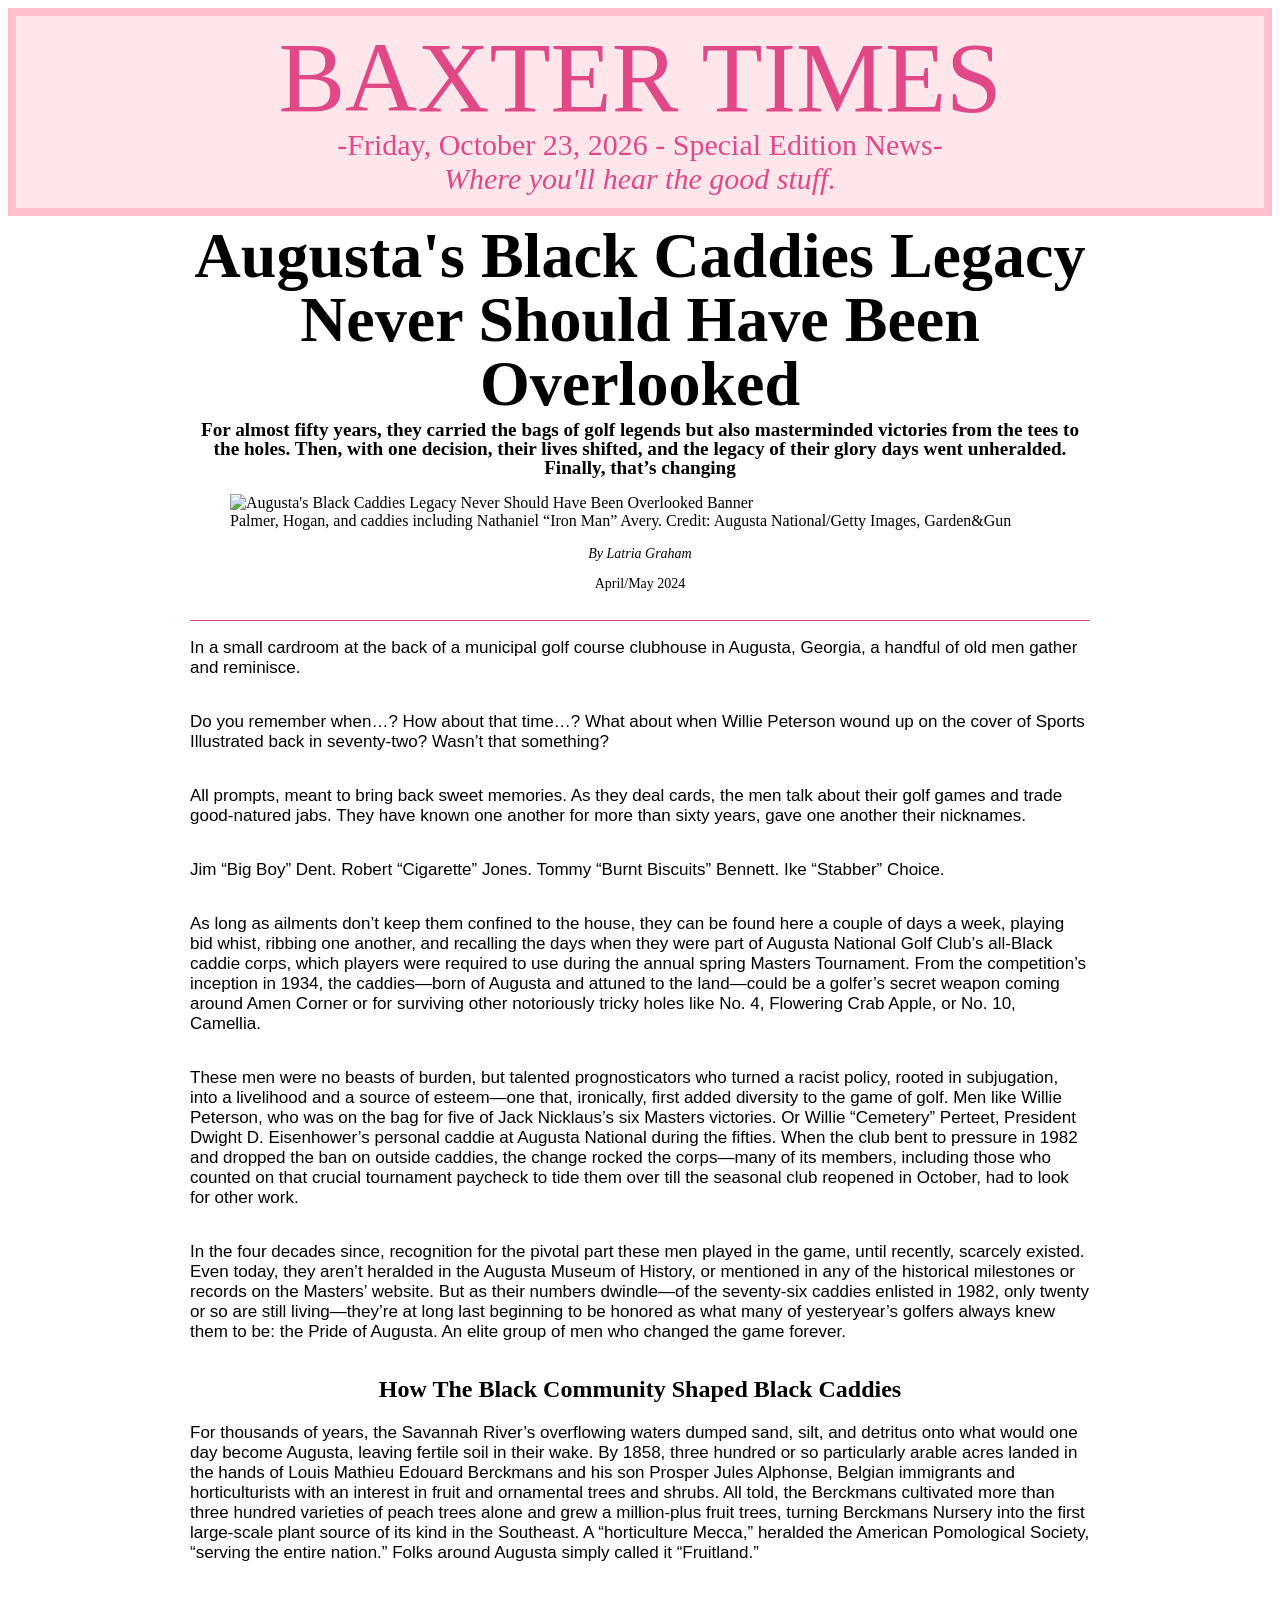
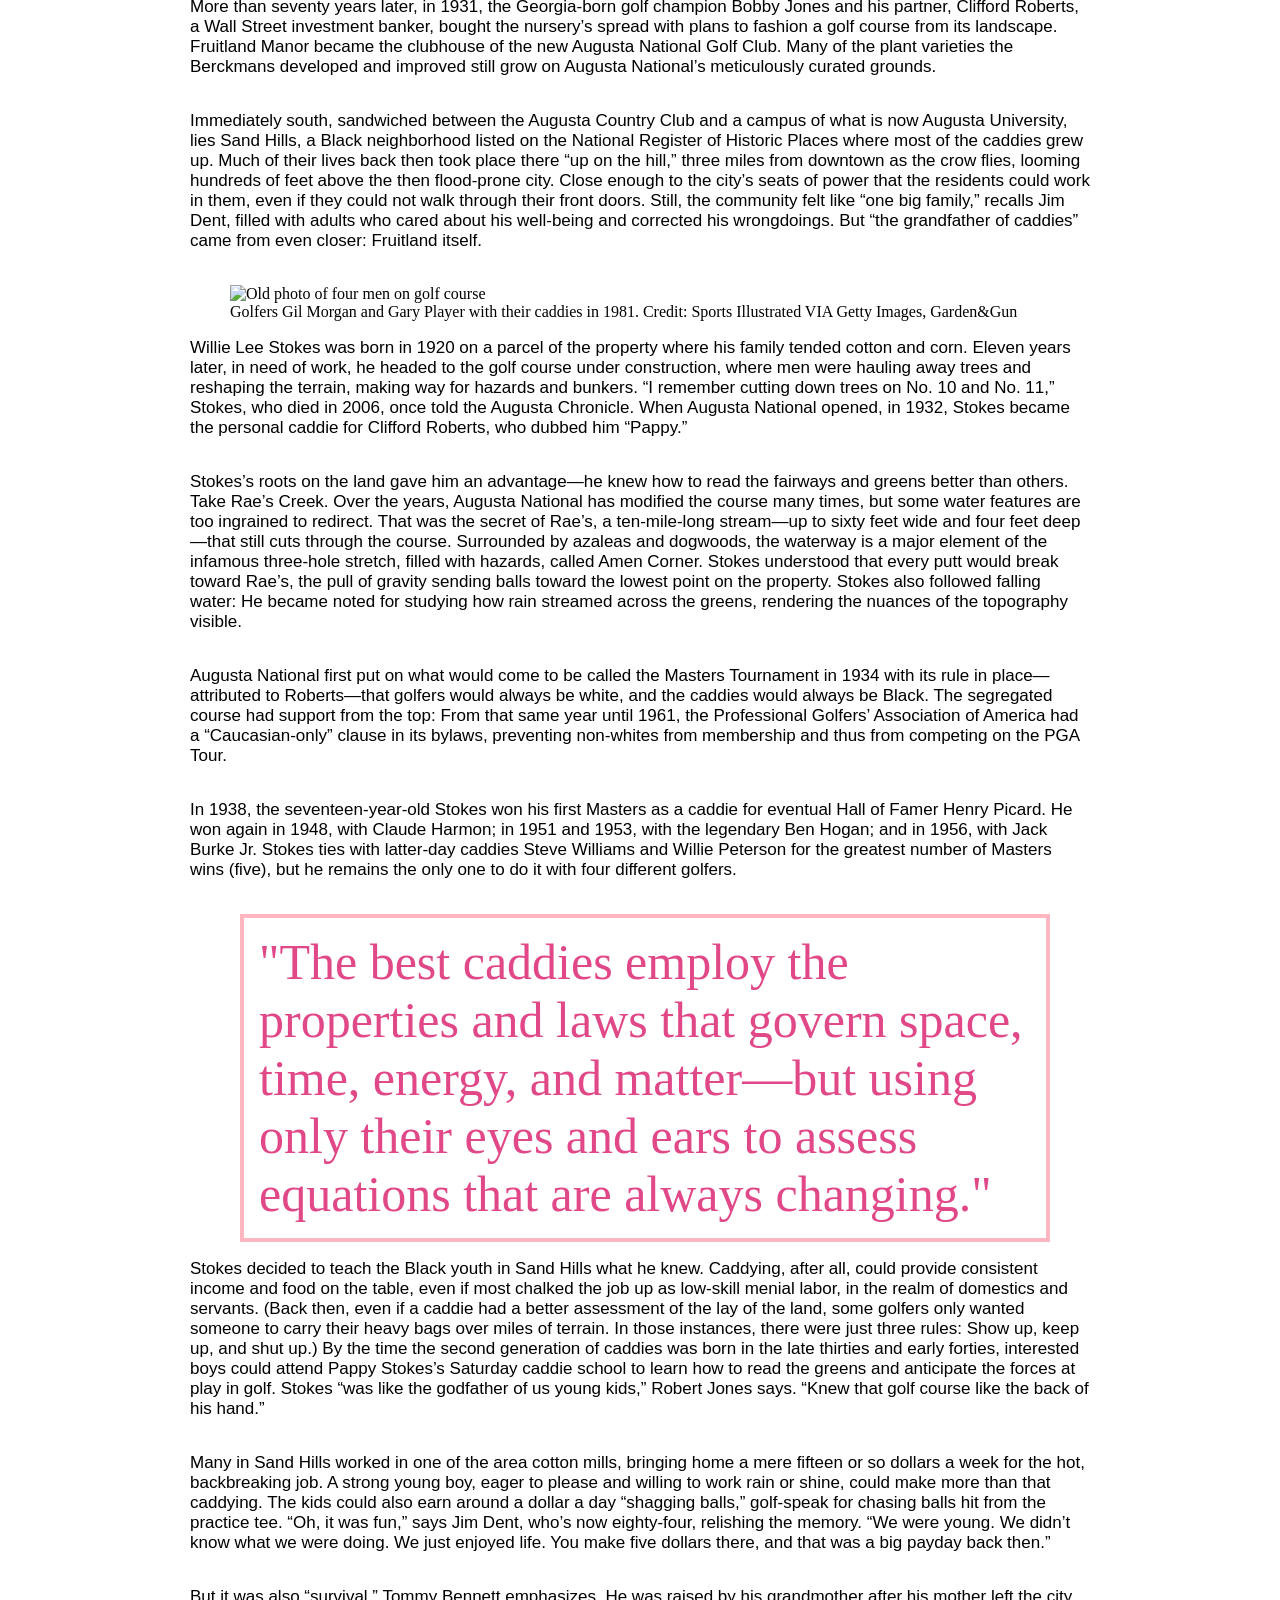
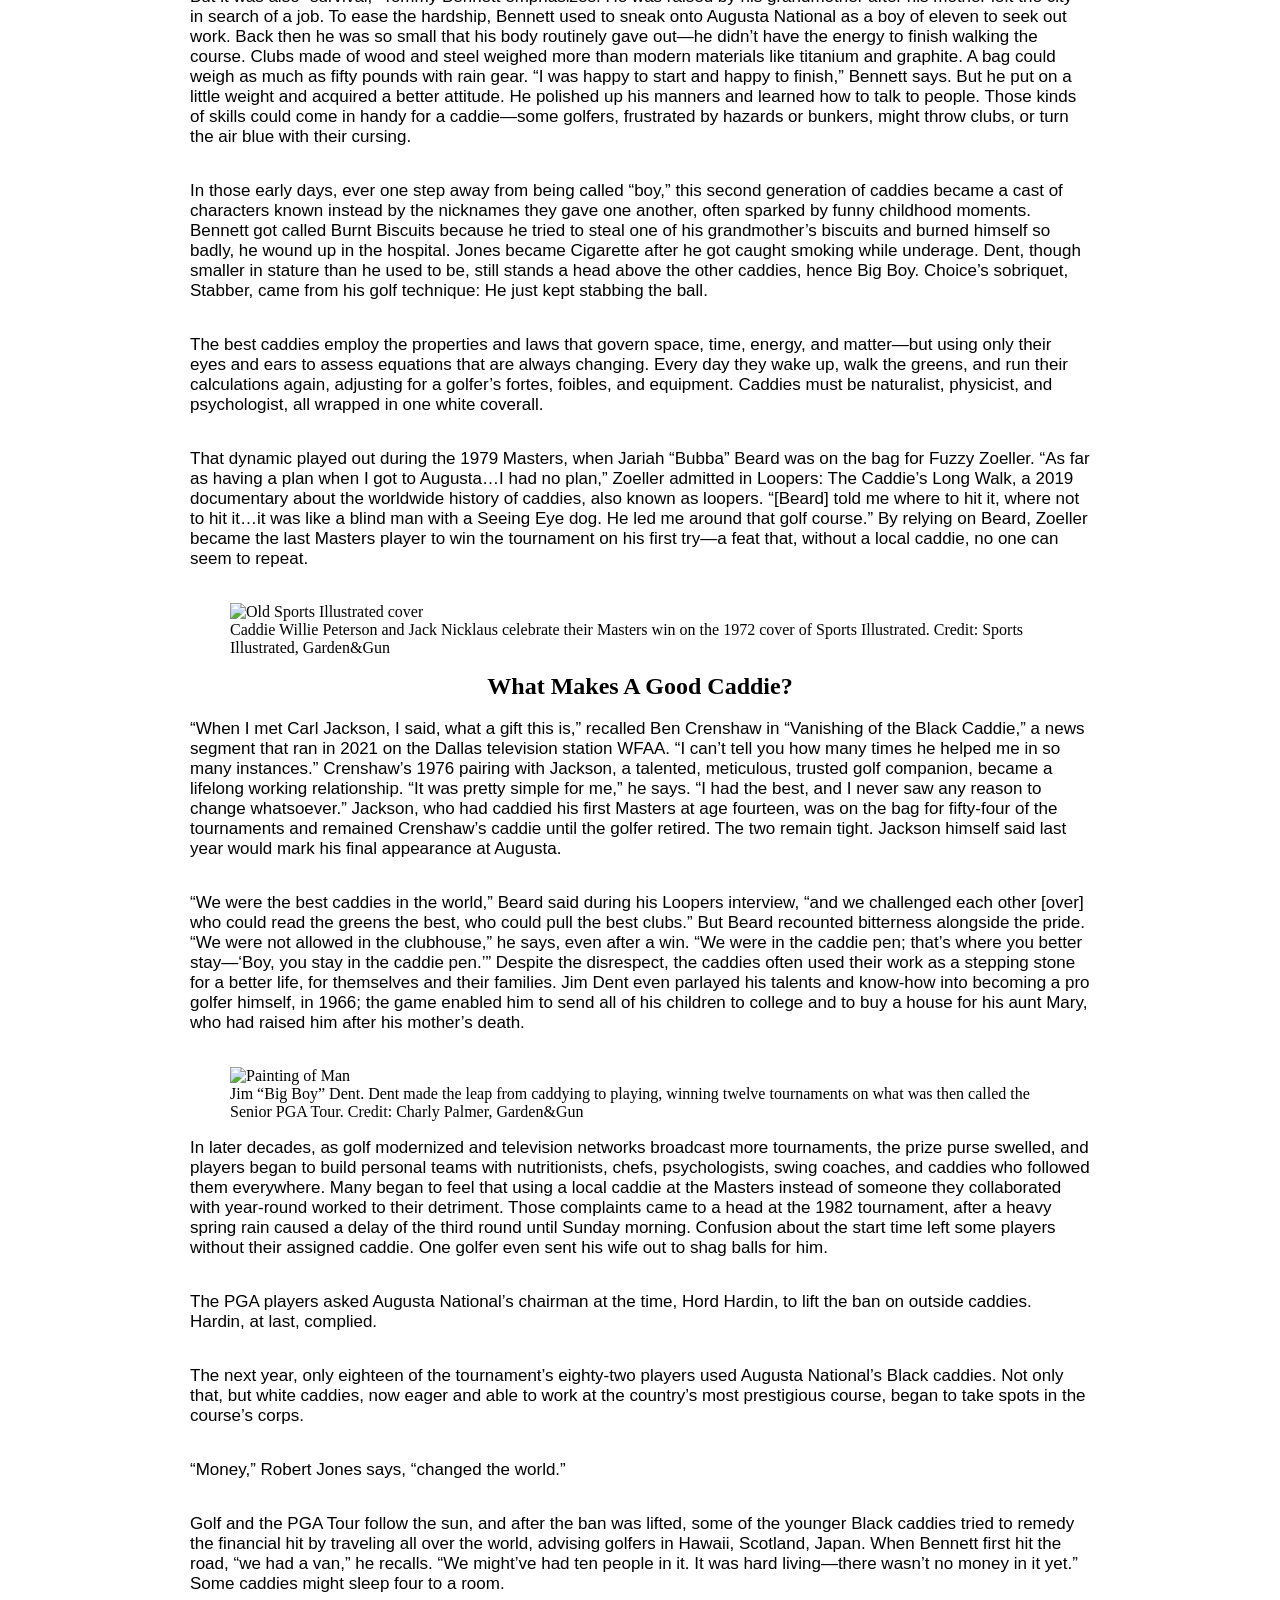
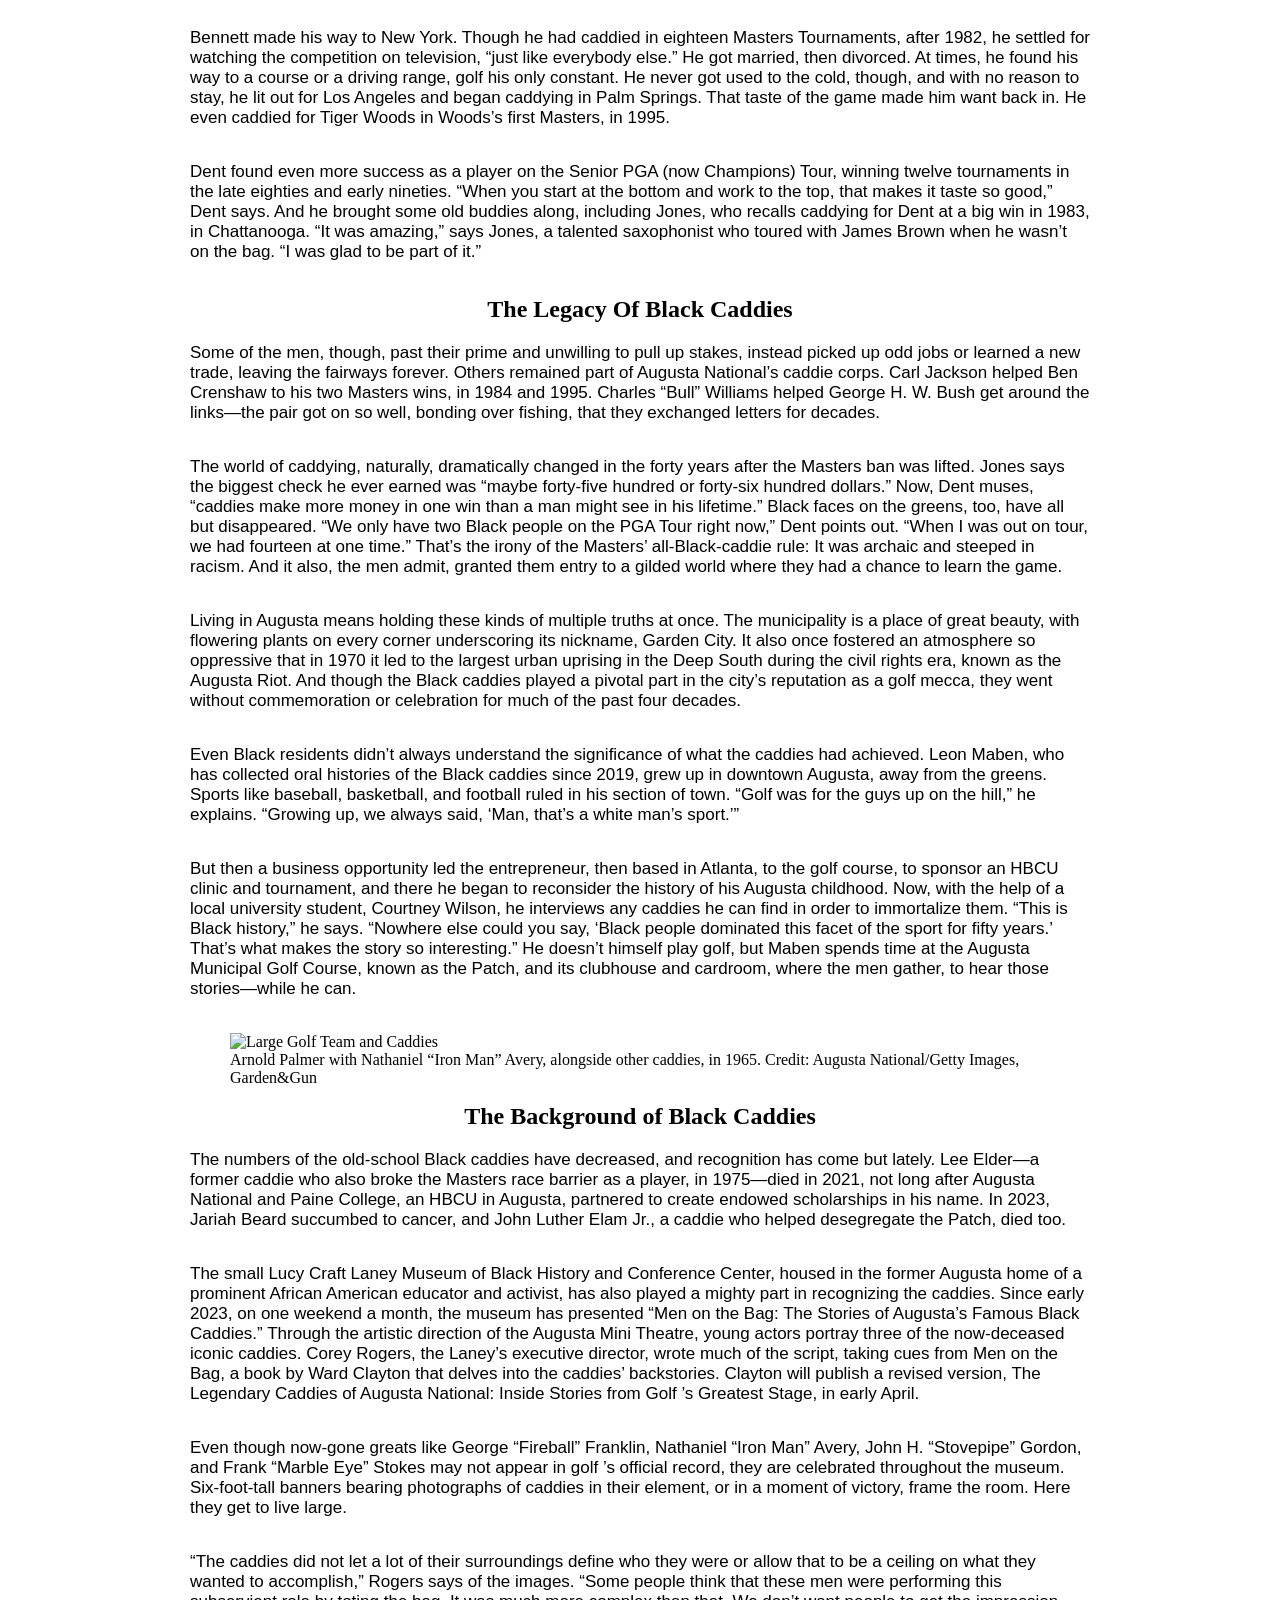
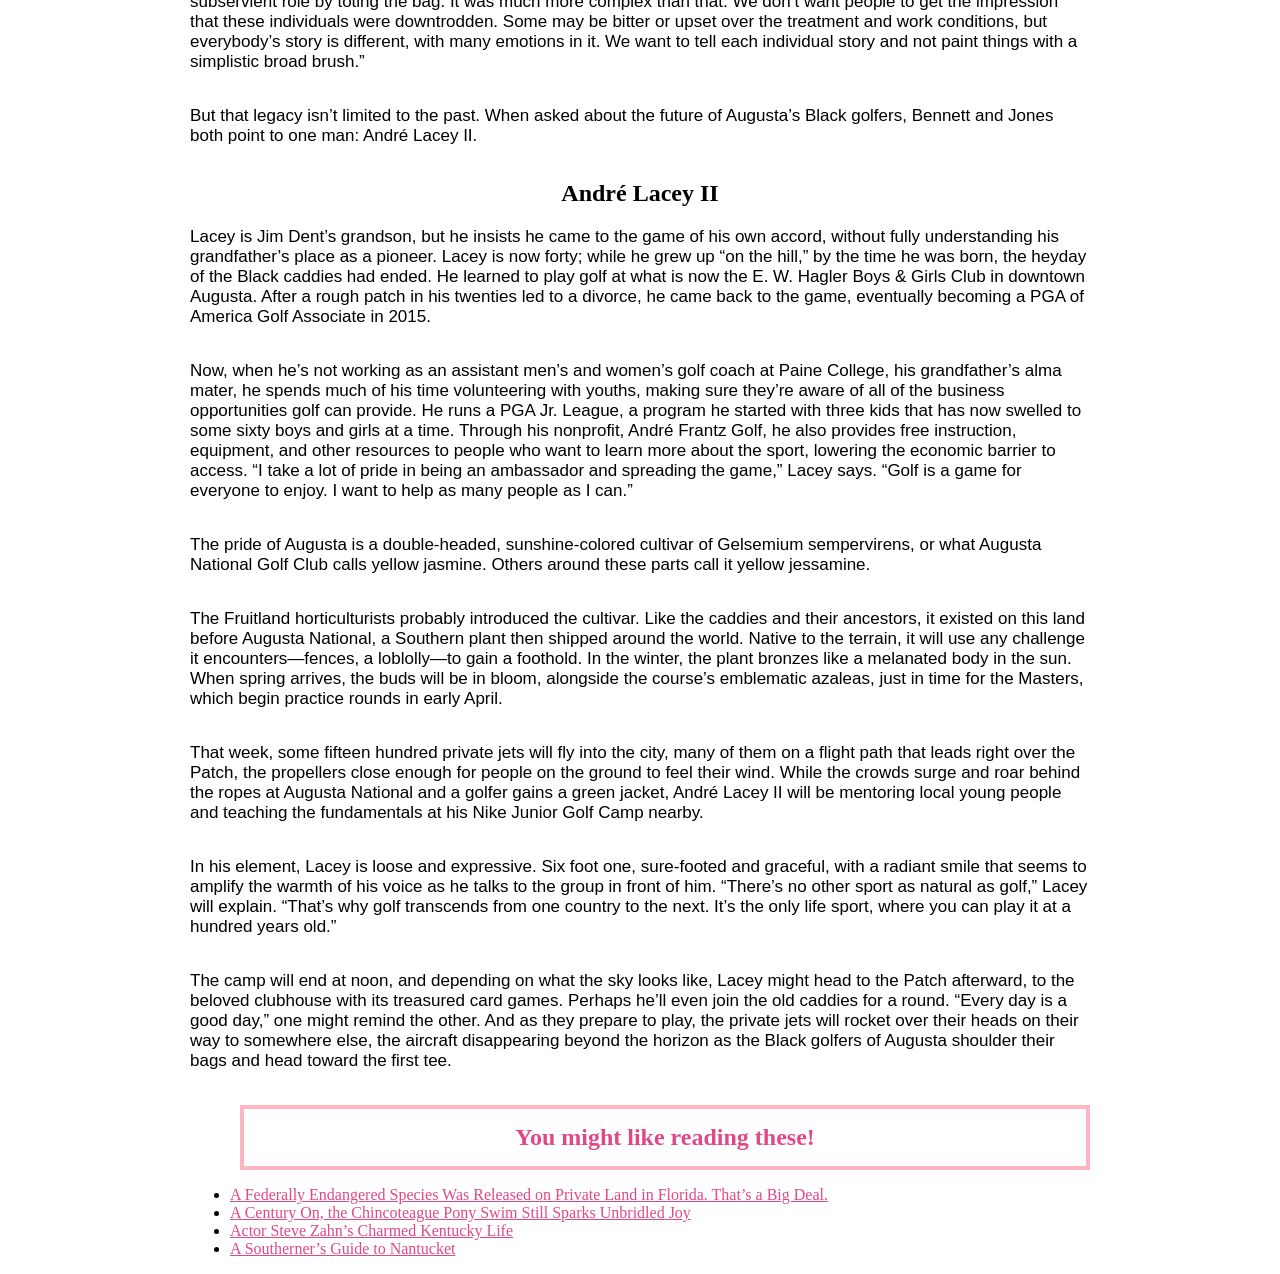
==== commit b4137890: "Update index.html" ====
--- a/JBmidterm/index.html
+++ b/JBmidterm/index.html
@@ -255,6 +255,8 @@
 <p>
 But that legacy isn’t limited to the past. When asked about the future of Augusta’s Black golfers, Bennett and Jones both point to one man: André Lacey II.
 </p></section>
+
+<h2>André Lacey II</h2>
 
 <section class="para">
 <p>
